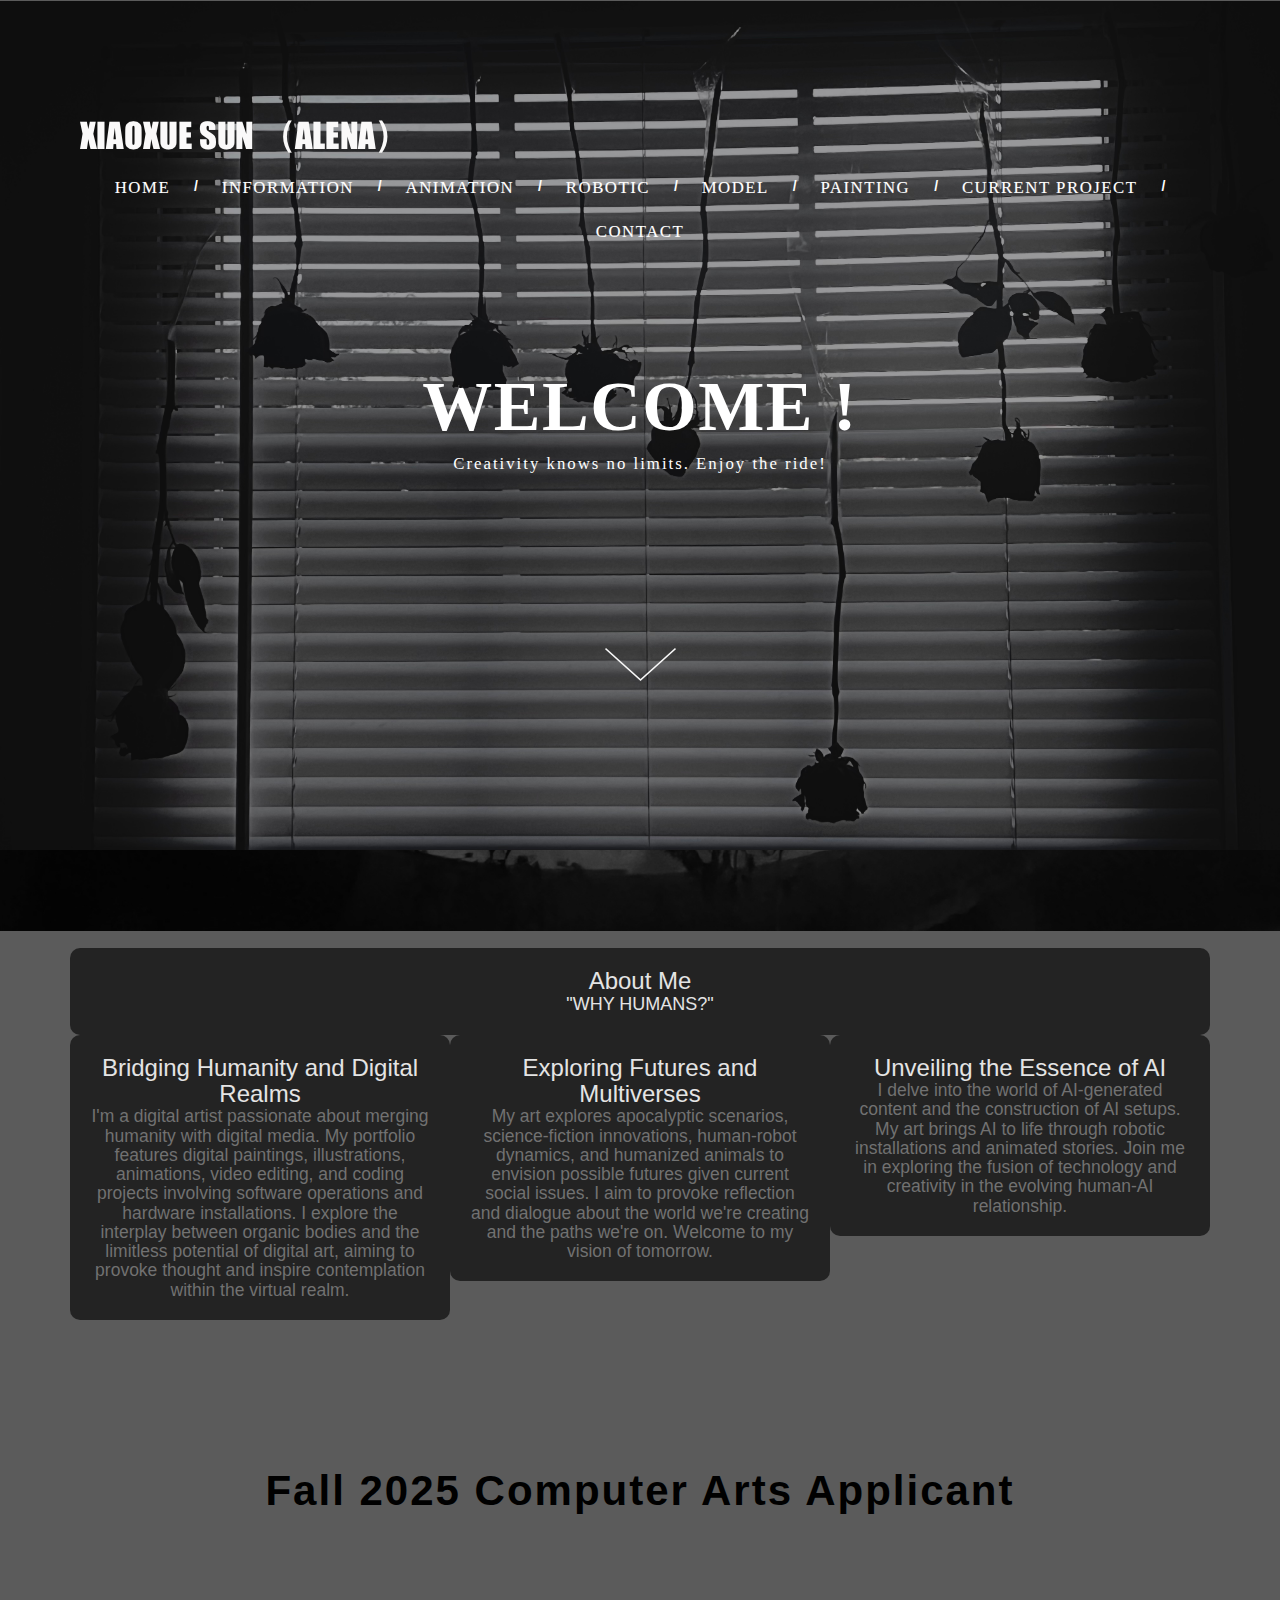
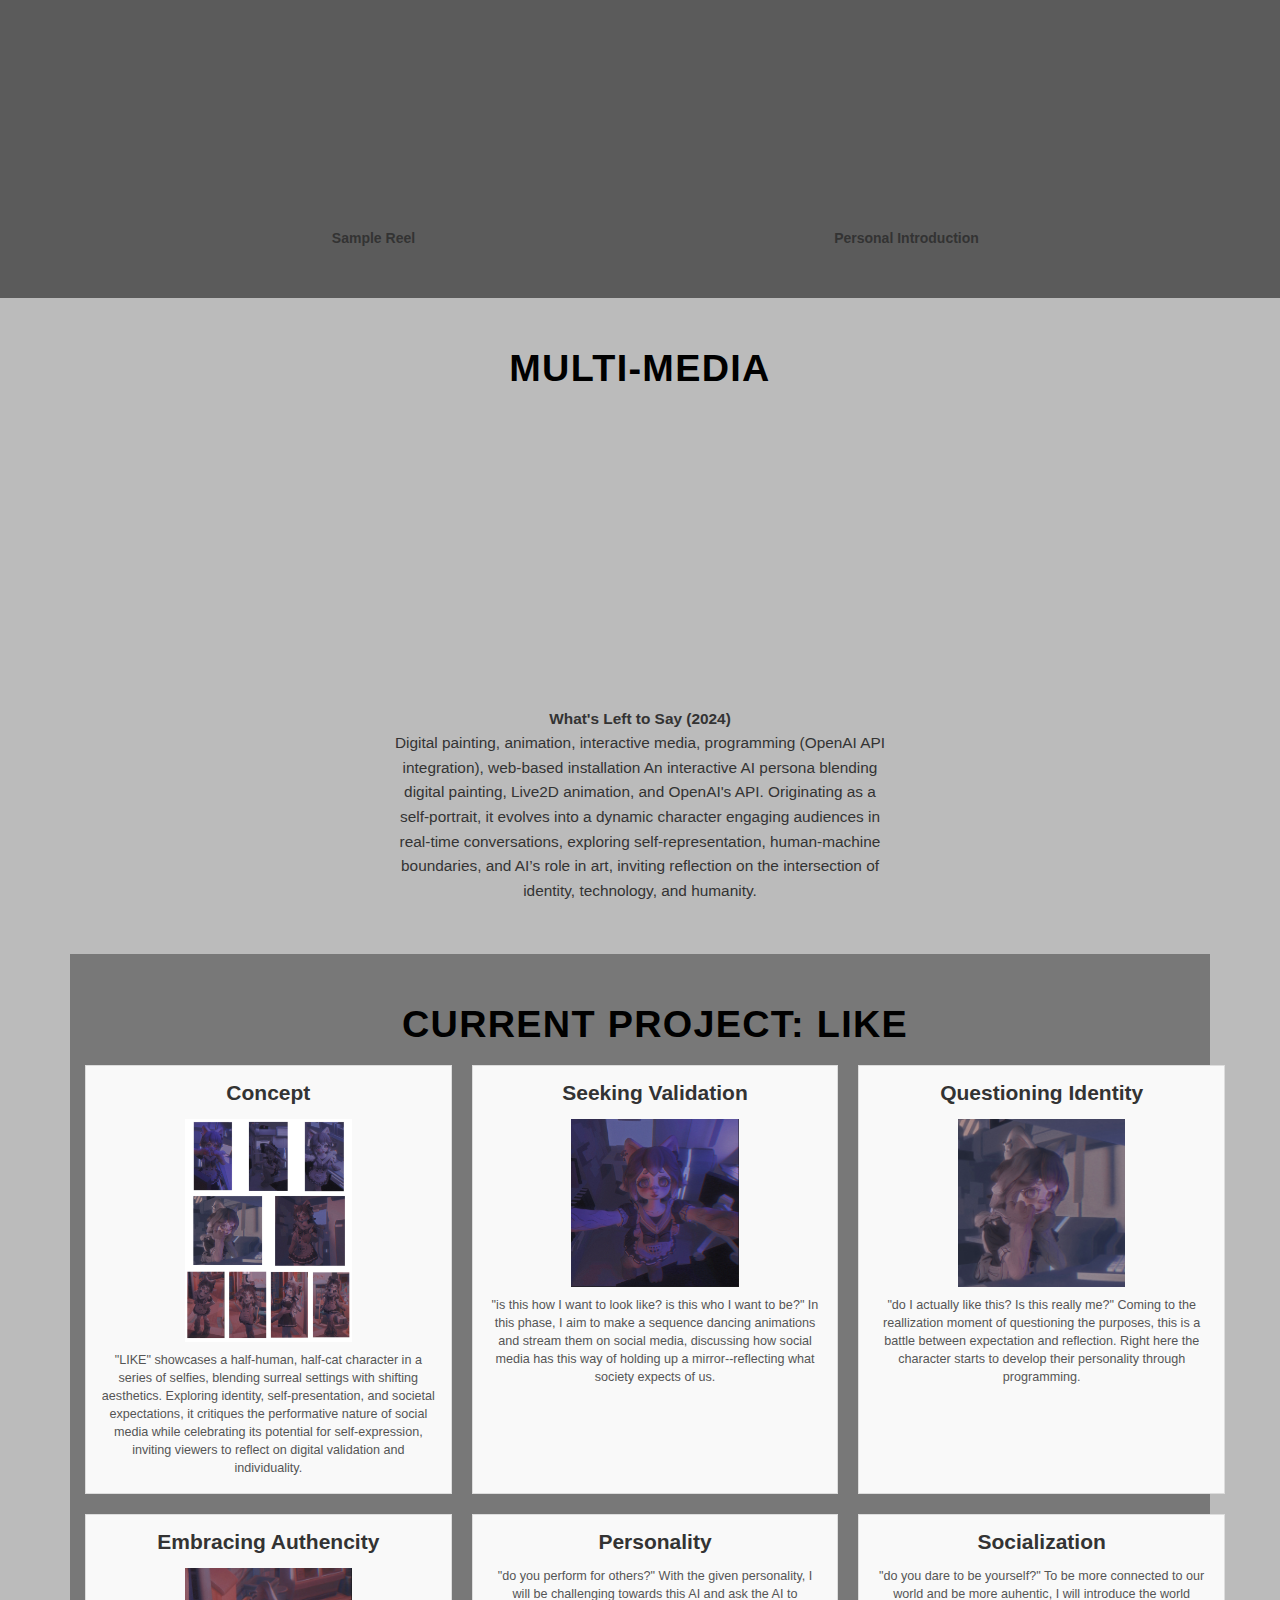
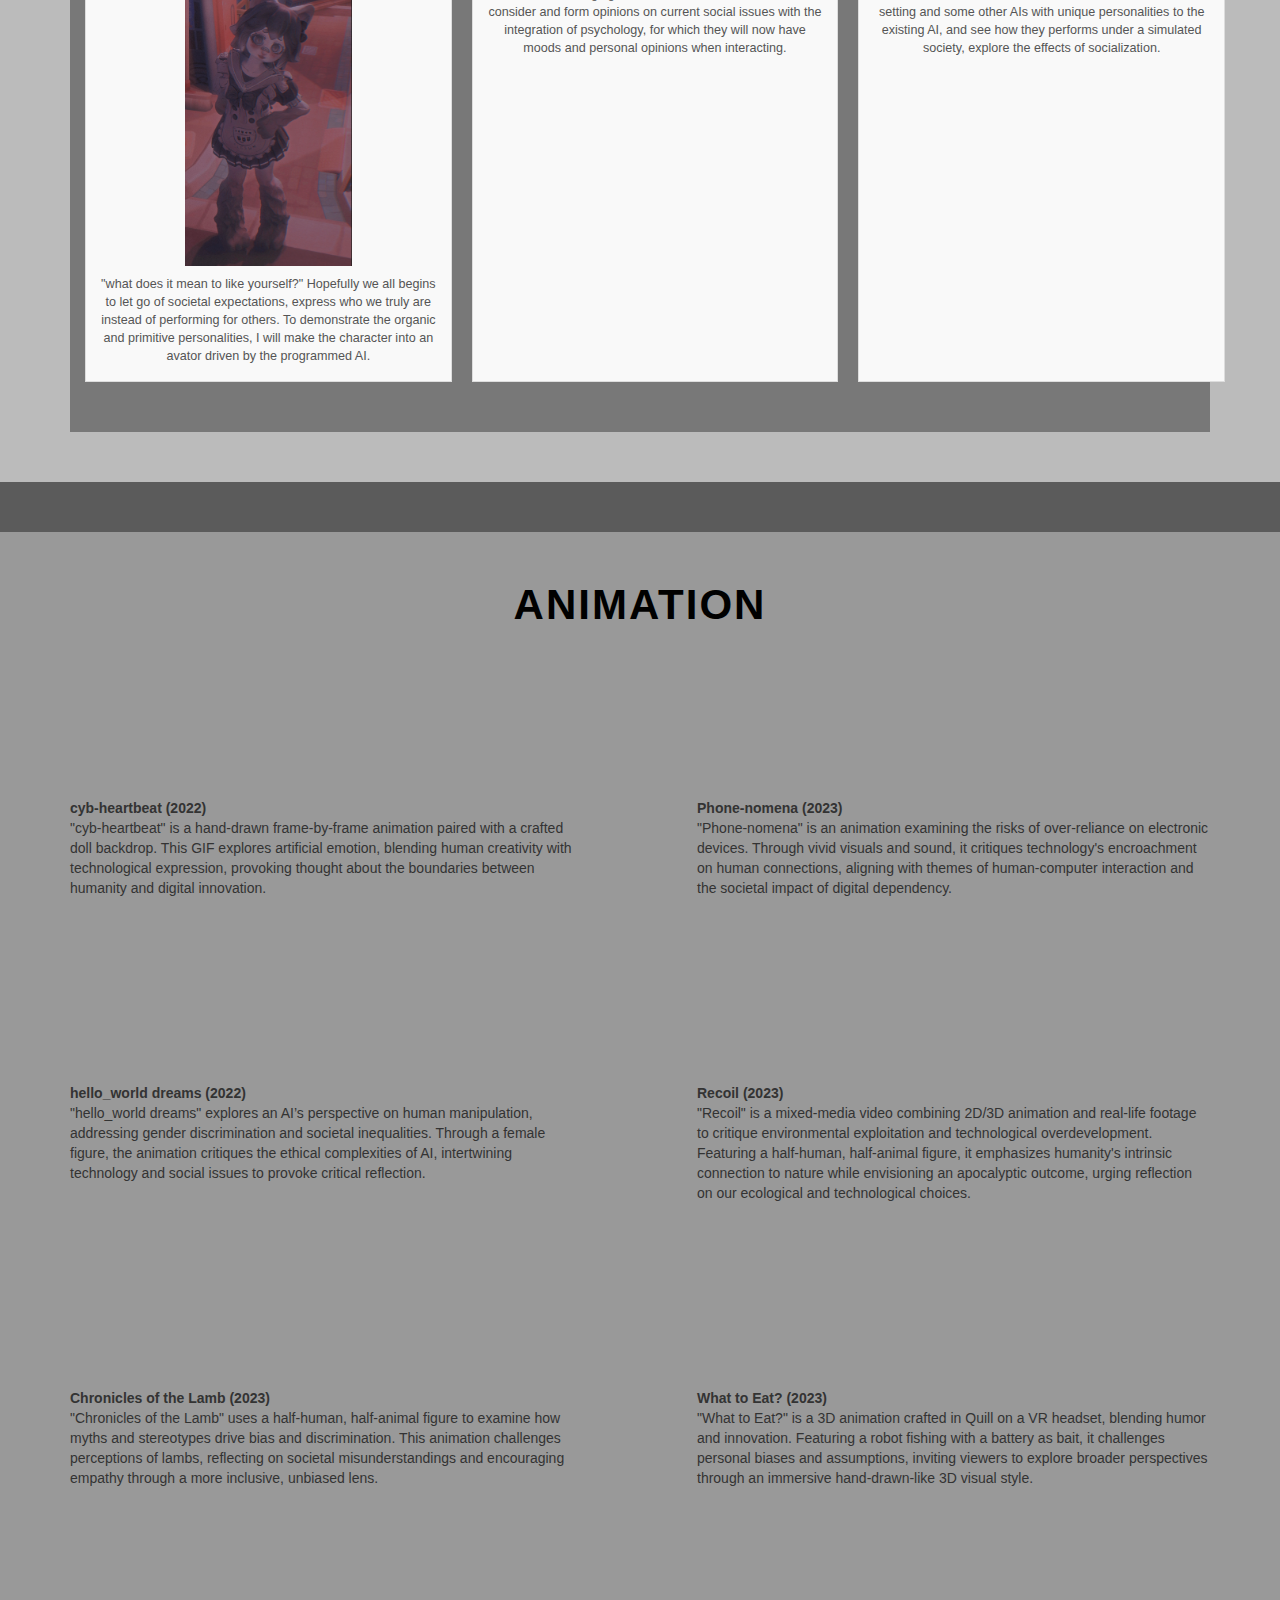
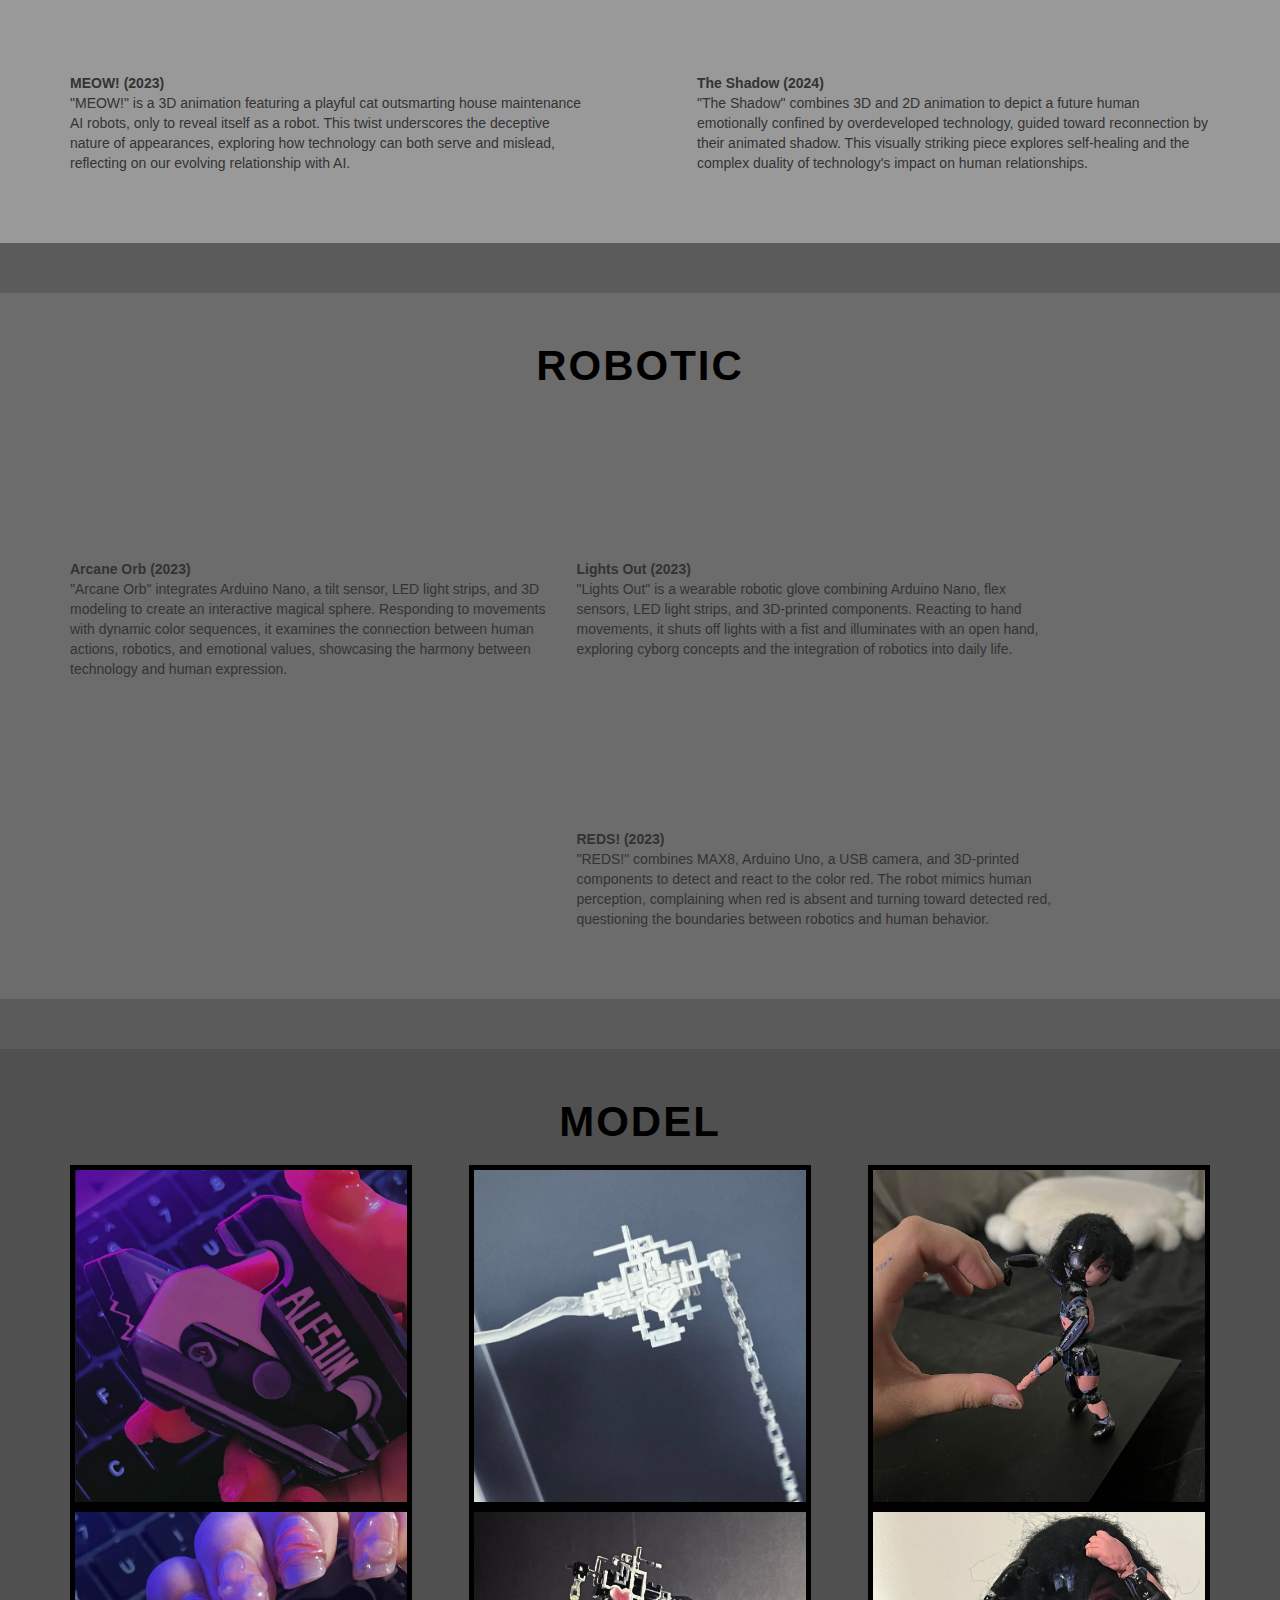
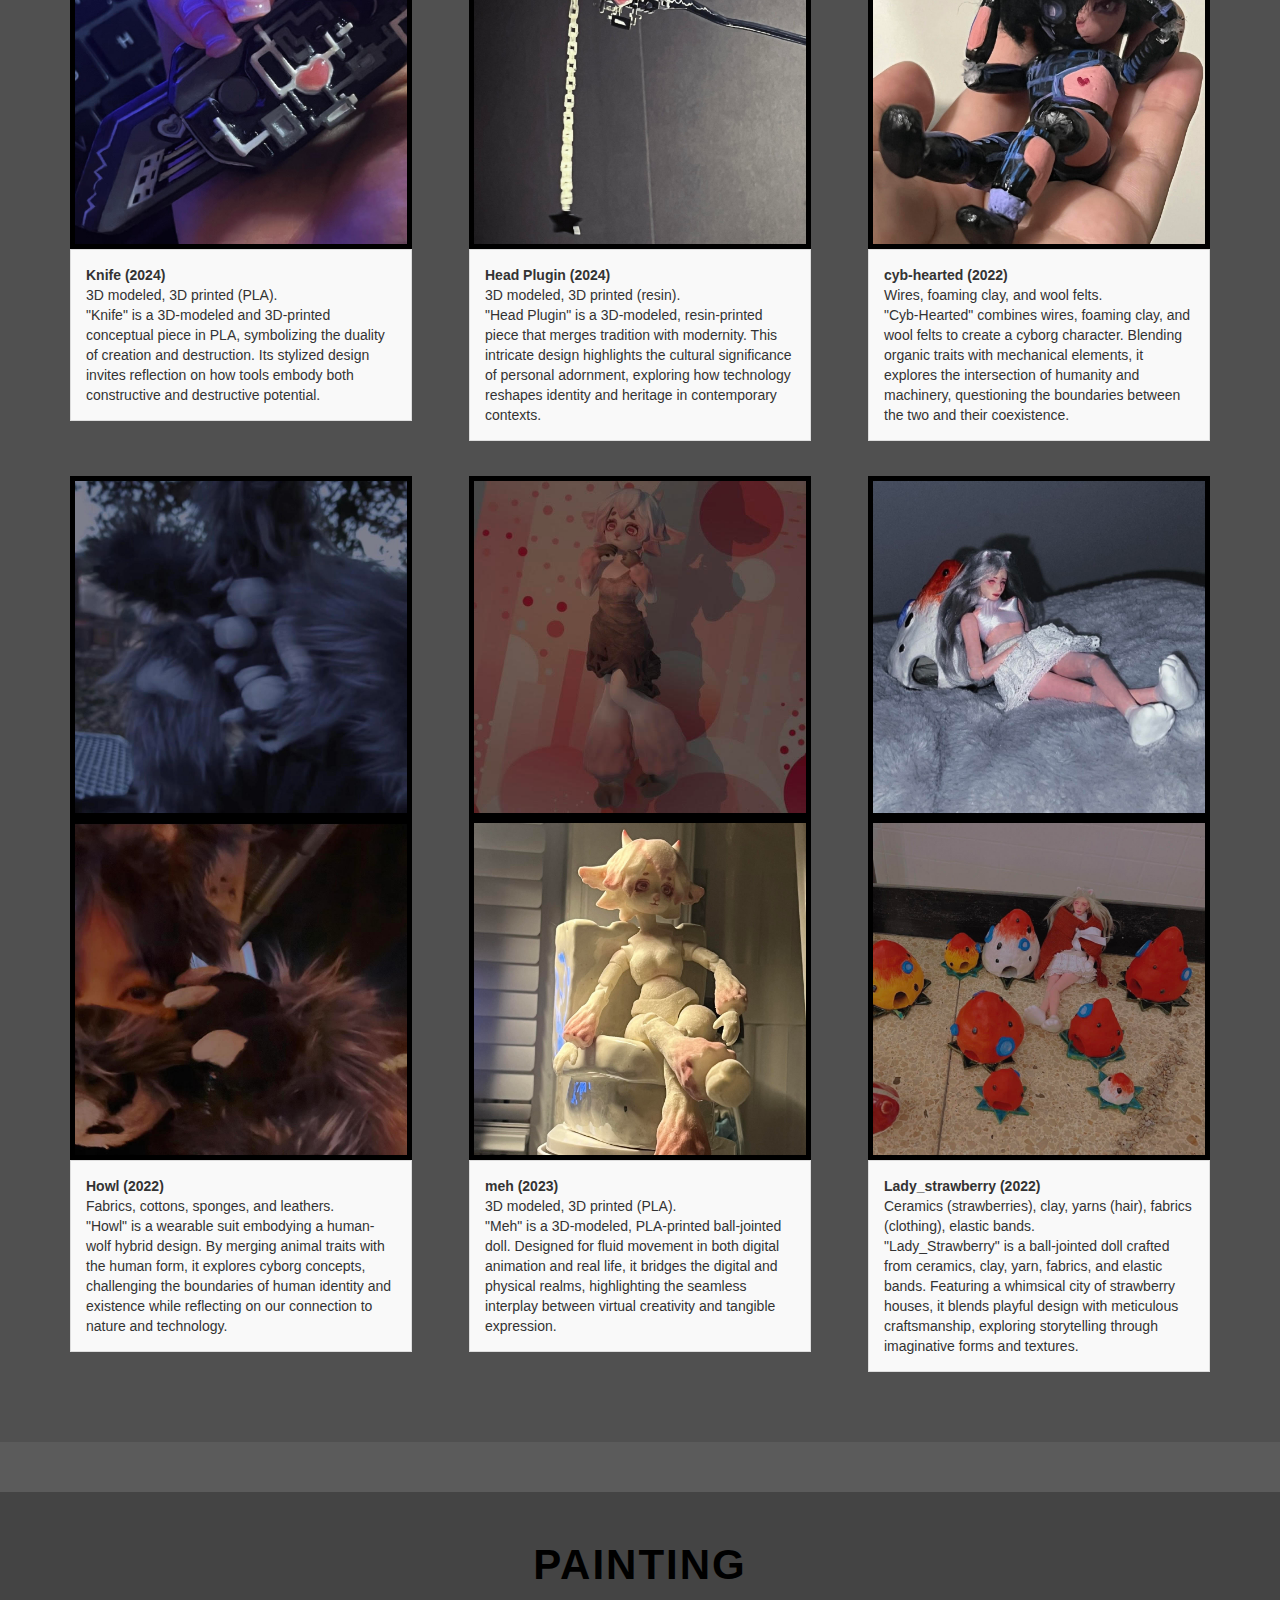
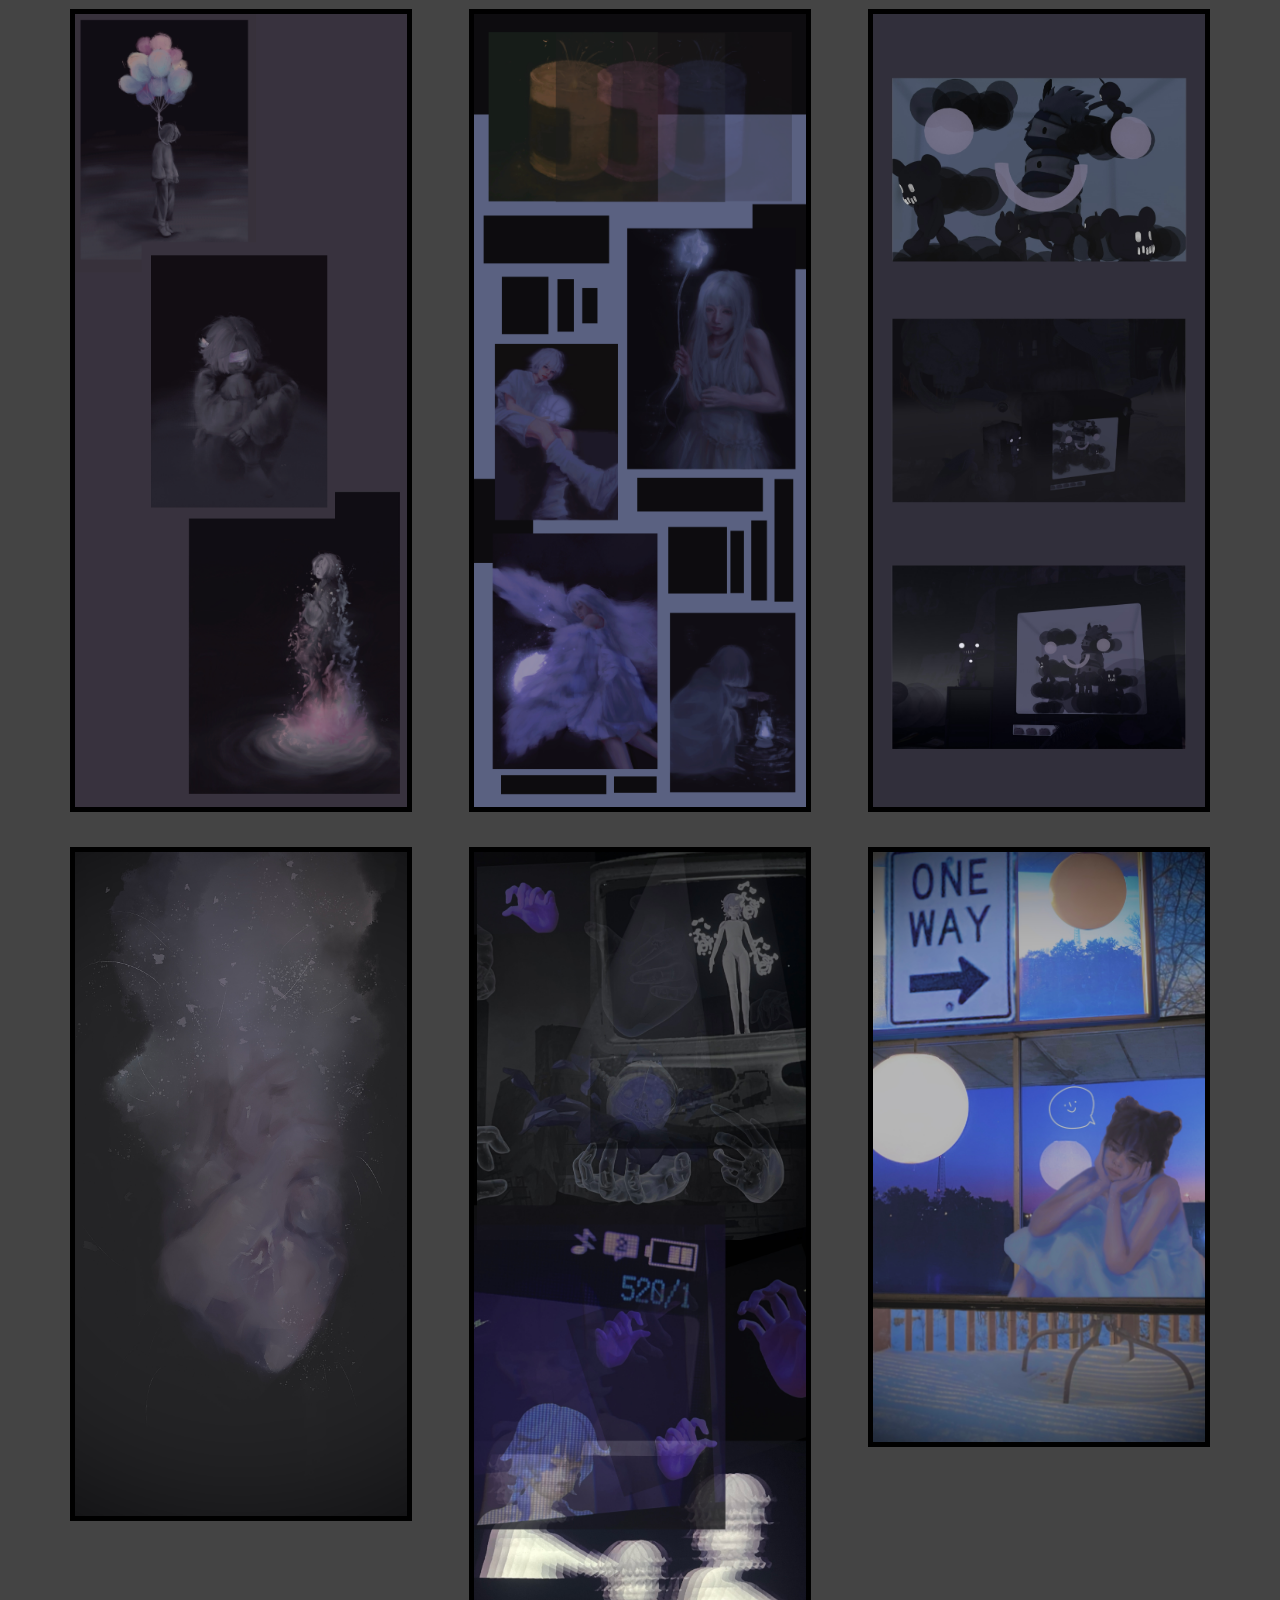
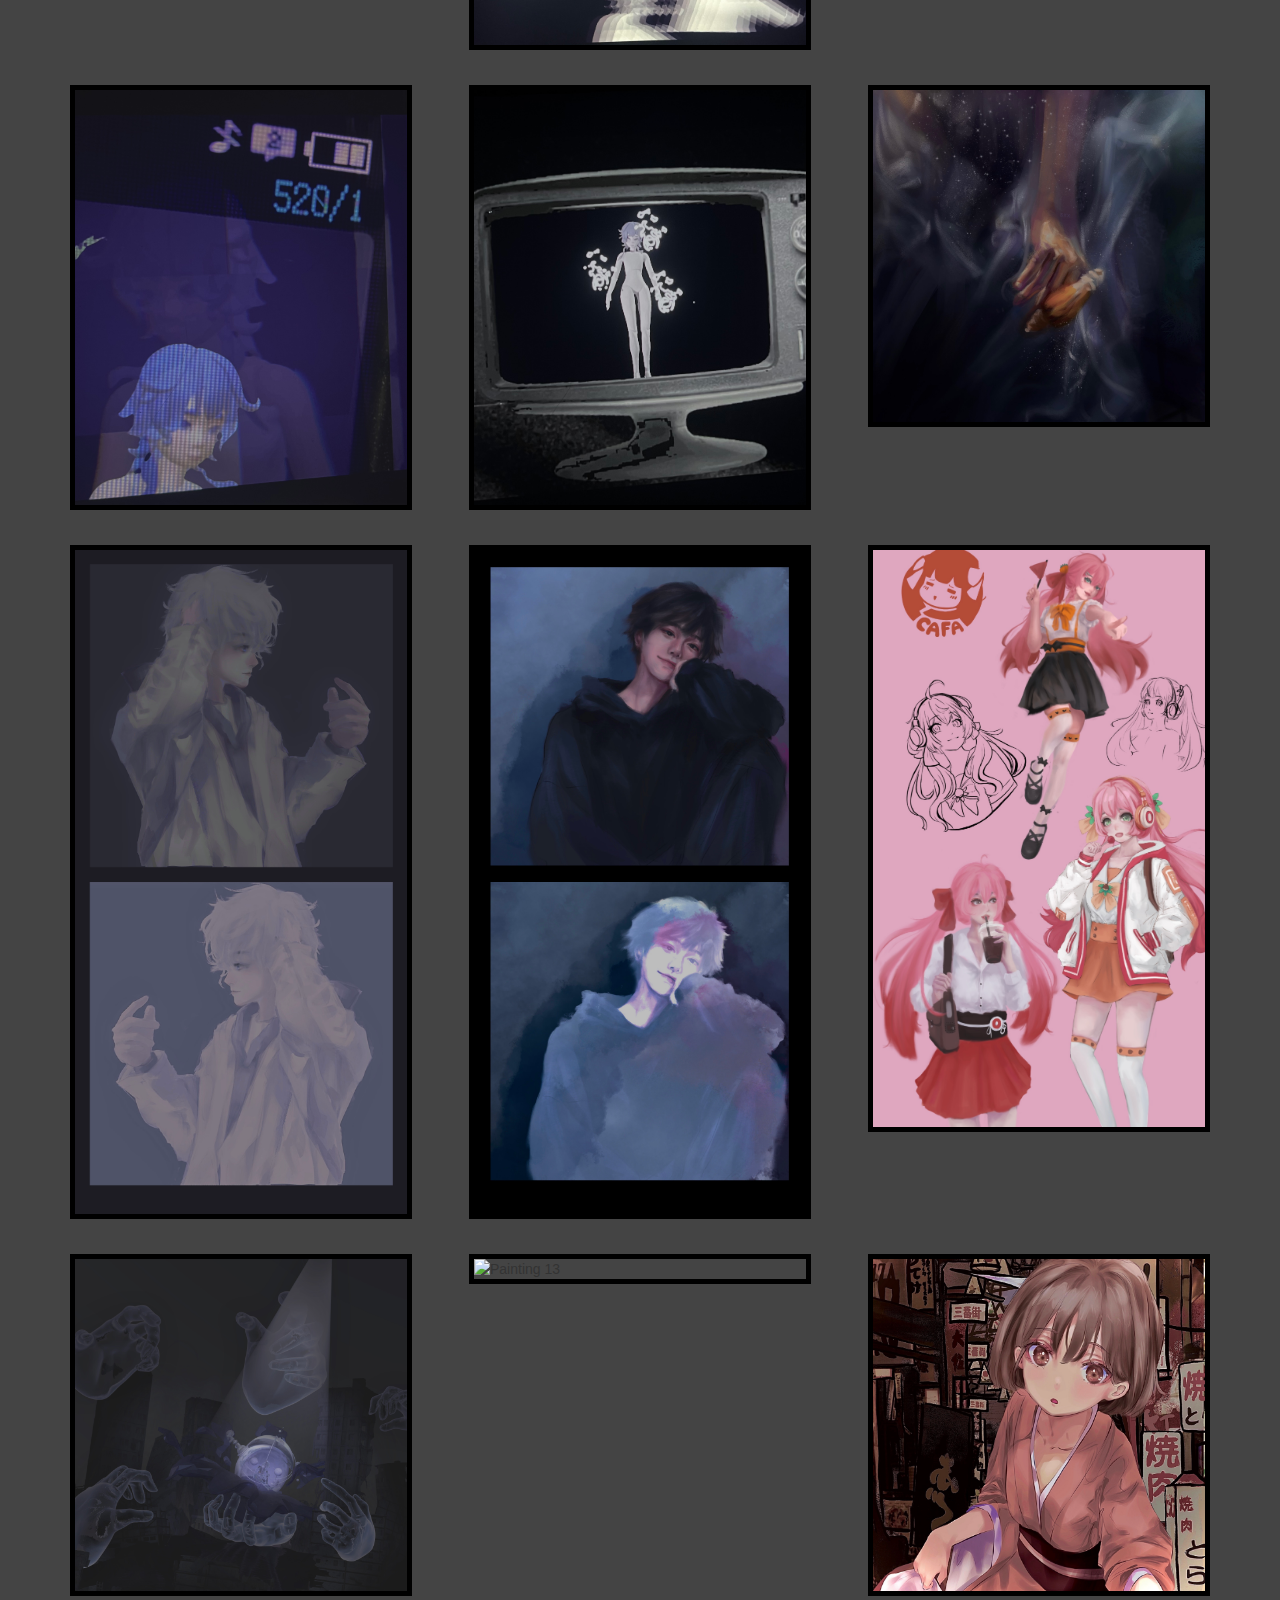
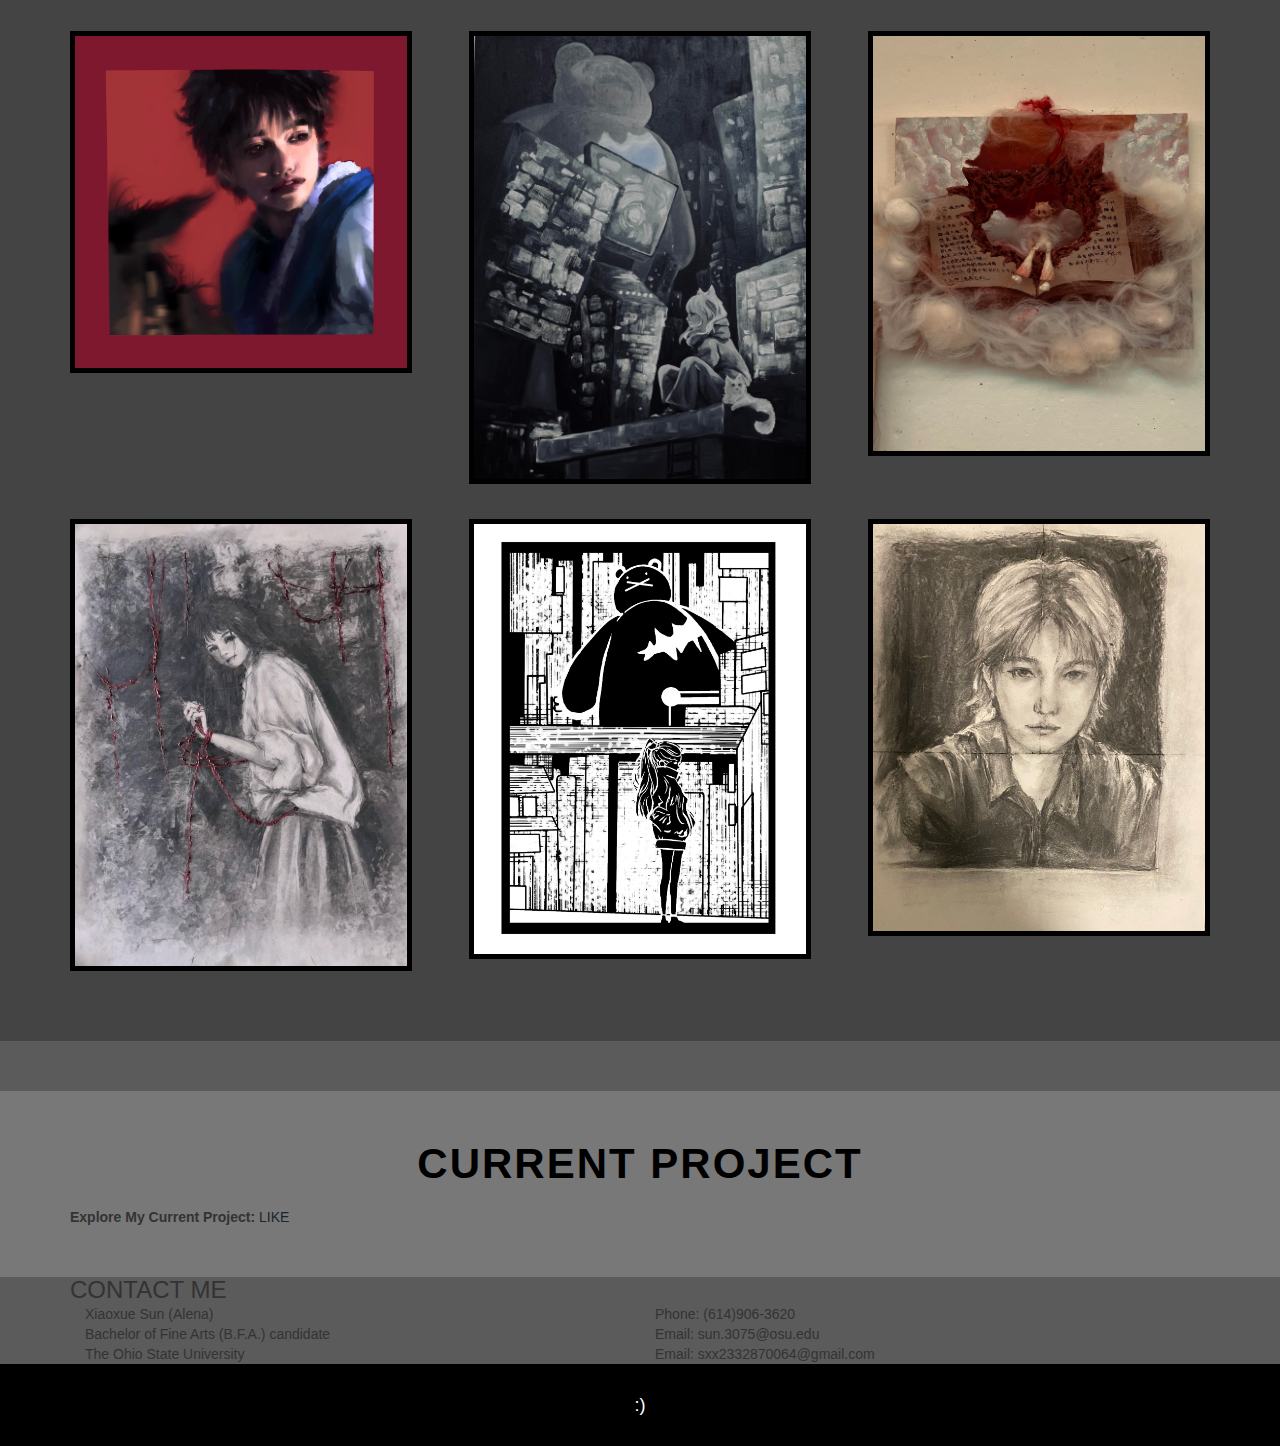
==== index.html @ 52fa7c67 "s" ====
<!DOCTYPE html>
<html>
<head>
<title>Home</title>
<link href="css/bootstrap.css" rel='stylesheet' type='text/css'/>
<link href="css/style.css" rel="stylesheet" type="text/css" media="all"/>
<link href='#css?family=Source+Code+Pro:200,300,400,500,600,700,900' rel='stylesheet' type='text/css'>
<meta name="viewport" content="width=device-width, initial-scale=1">
<meta name="keywords" content="Jalil Responsive web template, Bootstrap Web Templates, Flat Web Templates, Andriod Compatible web template, 
Smartphone Compatible web template, free webdesigns for Nokia, Samsung, LG, SonyErricsson, Motorola web design" />
<script type="application/x-javascript"> addEventListener("load", function() { setTimeout(hideURLbar, 0); }, false); function hideURLbar(){ window.scrollTo(0,1); } </script>
<script src="js/jquery.min.js"> </script>
<!---- start-smoth-scrolling---->
<script type="text/javascript" src="js/move-top.js"></script>
<script type="text/javascript" src="js/easing.js"></script>
<script type="text/javascript">
	jQuery(document).ready(function($) {
		$(".scroll").click(function(event){		
			event.preventDefault();
			$('html,body').animate({scrollTop:$(this.hash).offset().top},900);
		});
	});
</script>
<!---- start-smoth-scrolling---->

</head>
<body>
<!--body-->
<div id="home" class="banner">
	 <div class="container">
		 <div class="top-header">		  
				<div class="logo">
					<a href="index.html"><img src="images/logo.png" alt="" /></a>
				</div>
			  <div class="top-menu">
					<span class="menu"> </span>
				  <ul>
				      <nav class="cl-effect-5">
							<li><a class="active scroll"  href="#home"><span data-hover="HOME">HOME</span></a></li> 
							<li>/</li>
							<li><a class="scroll" href="#information"><span data-hover="INFORMATION">INFORMATION</span></a></li>
							<li>/</li>
							<li><a class="scroll" href="#animation"><span data-hover="ANIMATION">ANIMATION</span></a></li>
							<li>/</li>
							<li><a class="scroll" href="#robotic"><span data-hover="ROBOTIC">ROBOTIC</span></a></li> 
							<li>/</li>
							<li><a class="scroll" href="#model"><span data-hover="MODEL">MODEL</span></a></li> 
							<li>/</li>
							<li><a class="scroll" href="#painting"><span data-hover="PAINTING">PAINTING</span></a></li>
							<li>/</li>
							<li><a class="scroll" href="#current-project"><span data-hover="CURRENT PROJECT">CURRENT PROJECT</span></a></li>
							<li>/</li>
							<li><a class="scroll" href="#contact"><span data-hover="CONTACT">CONTACT</span></a></li>
					 </nav>
				  </ul>			 	 
			  </div>	
				<!-- script-for-menu -->
			 <script>
				$("span.menu").click(function(){
					$(".top-menu ul").slideToggle("slow" , function(){
					});
				});
			 </script>
			 <!-- script-for-menu -->
			 <div class="clearfix"></div>			
		 </div>	 
		 <div class="banner-info">	
			<h1>WELCOME !</h1>
			<h3>Creativity knows no limits. Enjoy the ride!</h3>
			<a class="downarrow scroll" href="#information"><span> </span></a>
		 </div>
	 </div>
</div>
<!---->
<div id="information" class="service">
	 <div class="container">
		 <div class="service-head">
		 <h3>About Me</h3>
		 <h4>"WHY HUMANS?"</h4>
		 </div>
		 <div class="service-grids">
			 <div class="col-md-4 service-grid">
				 <h3>Bridging Humanity and Digital Realms</h3>
				 <h4 style="font-size: 1.25em; color: rgb(113, 113, 113);">
					I'm a digital artist passionate about merging humanity with digital media. 
					My portfolio features digital paintings, illustrations, animations, video editing, 
					and coding projects involving software operations and hardware installations. 
					I explore the interplay between organic bodies and the limitless 
					potential of digital art, aiming to provoke thought and inspire contemplation within 
					the virtual realm.</h4>
			 </div>
			 <div class="col-md-4 service-grid">
				 <h3>Exploring Futures and Multiverses</h3>
				 <h4 style="font-size: 1.25em; color: rgb(113, 113, 113);">
					My art explores apocalyptic scenarios, science-fiction innovations, 
					human-robot dynamics, and humanized animals to envision possible 
					futures given current social issues. I aim to provoke reflection 
					and dialogue about the world we're creating and the paths we're on. 
					Welcome to my vision of tomorrow.
				</h4>
			 </div>
			 <div class="col-md-4 service-grid">
				 <h3>Unveiling the Essence of AI</h3>
				 <h4 style="font-size: 1.25em; color: rgb(113, 113, 113);">I delve into the world of AI-generated content and the construction 
					of AI setups. My art brings AI to life through robotic installations 
					and animated stories. Join me in exploring the fusion of technology 
					and creativity in the evolving human-AI relationship.
				</h4>
			 </div>
			 <div class="clearfix"></div>
		 </div>		 
	 </div>
</div>
<!---->


<!-- FALL 2025 Computer Arts Applicant Section -->
<div id="fall-2025" class="portfolio-section">
    <div class="container">
        <h3 style="text-align: center;">Fall 2025 Computer Arts Applicant</h3>
        <div style="display: flex; justify-content: center; flex-wrap: wrap; gap: 20px;">
            <div style="flex: 1 1 45%; max-width: 45%; text-align: center;">
                <iframe src="https://www.youtube.com/embed/8AF_HURjhOA?si=UyzNrnbXJcWDZVNY" frameborder="0" allowfullscreen style="width: 100%; aspect-ratio: 16 / 9;"></iframe>
                <p><strong>Sample Reel</strong><br></p>
            </div>
            <div style="flex: 1 1 45%; max-width: 45%; text-align: center;">
                <iframe src="https://www.youtube.com/embed/nfIlJDDZZzo?si=B18cA89JloPikx40" frameborder="0" allowfullscreen style="width: 100%; aspect-ratio: 16 / 9;"></iframe>
                <p><strong>Personal Introduction</strong></p>
            </div>
        </div>
    </div>
</div>



<!-- MULTI-MEDIA Section -->
<div id="multi-media" class="portfolio-section">
    <div class="container">
        <h3>MULTI-MEDIA</h3>
        <div class="video-container" style="text-align: center;">
            <div style="display: inline-block; position: relative; width: 85%; max-width: 900px; padding-bottom: 56.25%; height: 0; margin: 0 auto;">
                <iframe src="https://www.youtube.com/embed/Nm8cDeh4xm8?si=PinndMUTdKuvbhCW" 
                        frameborder="0" allowfullscreen 
                        style="position: absolute; top: 0; left: 0; width: 100%; height: 100%;"></iframe>
            </div>
            <p style="text-align: center; margin-top: 20px;">
                <strong>What's Left to Say (2024) </strong><br>
				Digital painting, animation, interactive media, programming (OpenAI API integration), web-based installation
				An interactive AI persona blending digital painting, Live2D animation, and OpenAI's API. Originating as a self-portrait, it evolves into a dynamic character engaging audiences in real-time conversations, exploring self-representation, human-machine boundaries, and AI’s role in art, inviting reflection on the intersection of identity, technology, and humanity.
			</p>
        </div>

		<!-- Add current project content here -->
        <div id="current-project" class="portfolio-section">
            <div class="container">
                <h3>CURRENT PROJECT: LIKE</h3>
                <!-- Grid Layout for the Current Project Details -->
                <div class="project-grid">
                    <!-- Grid 1: Proposal -->
                    <div class="grid-item">
                        <h4>Concept</h4>
                        <img src="images/p52.jpg" class="img-fluid" alt="Proposal Image 1">
                        <p>
                            "LIKE" showcases a half-human, half-cat character in a series of selfies, blending surreal settings with shifting aesthetics. Exploring identity, self-presentation, and societal expectations, it critiques the performative nature of social media while celebrating its potential for self-expression, inviting viewers to reflect on digital validation and individuality.
                        </p>
                    </div>

                    <!-- Grid 2: stream -->
                    <div class="grid-item">
                        <h4>Seeking Validation</h4>
                        <img src="images/p53.jpg" class="img-fluid" alt="Proposal Image 1">
                        <p>
                            "is this how I want to look like? is this who I want to be?"
                            In this phase, I aim to make a sequence dancing animations and stream them on social media, discussing how social media has this way of holding up a mirror--reflecting what society expects of us.
                        </p>
                    </div>

                    <!-- Grid 3: AI -->
                    <div class="grid-item">
                        <h4>Questioning Identity</h4>
                        <img src="images/p54.jpg" class="img-fluid" alt="Proposal Image 1">
                        <p>
                            "do I actually like this? Is this really me?"
                            Coming to the reallization moment of questioning the purposes, this is a battle between expectation and reflection. Right here the character starts to develop their personality through programming.
                        </p>
                    </div>

                    <!-- Grid 4: digital persona  -->
                    <div class="grid-item">
                        <h4>Embracing Authencity</h4>
                        <img src="images/p55.jpg" class="img-fluid" alt="Physical Installation Image">
                        <p>
                            "what does it mean to like yourself?"
                            Hopefully we all begins to let go of societal expectations, express who we truly are instead of performing for others. To demonstrate the organic and primitive personalities, I will make the character into an avator driven by the programmed AI.
                        </p>
                    </div>

                    <!-- Grid 5: mimicking human -->
                    <div class="grid-item">
                        <h4>Personality</h4>

                        <p>
                            "do you perform for others?"
                            With the given personality, I will be challenging towards this AI and ask the AI to consider and form opinions on current social issues with the integration of psychology, for which they will now have moods and personal opinions when interacting.
                        </p>
                    </div>

                    <!-- Grid 6: Final Product -->
                    <div class="grid-item">
                        <h4>Socialization</h4>
                        <p>
                            "do you dare to be yourself?"
                            To be more connected to our world and be more auhentic, I will introduce the world setting and some other AIs with unique personalities to the existing AI, and see how they performs under a simulated society, explore the effects of socialization.
                        </p>
                    </div>
                </div>
            </div>
        </div>

		
    </div>
</div>



<!-- ANIMATION Section -->
<div id="animation" class="portfolio-section">
	<div class="container">
		<h3>ANIMATION</h3>
		<div class="image-grid">
		
			<div class="video-container">
				<iframe src="https://www.youtube.com/embed/FI2RWJxogHo?si=hWFmh_XztT2Dbcpi" frameborder="0" allowfullscreen></iframe>
				<p><strong>cyb-heartbeat (2022)</strong><br>
					"cyb-heartbeat" is a hand-drawn frame-by-frame animation paired with a crafted doll backdrop. This GIF explores artificial emotion, blending human creativity with technological expression, provoking thought about the boundaries between humanity and digital innovation.
					<p>
			</div>
			
			<div class="video-container">
				<iframe src="https://www.youtube.com/embed/5wHmyZ4VkGs?si=ZevLGjM2fdyHiyPP" frameborder="0" allowfullscreen></iframe>
				<p><strong>Phone-nomena (2023)</strong><br>
					"Phone-nomena" is an animation examining the risks of over-reliance on electronic devices. Through vivid visuals and sound, it critiques technology's encroachment on human connections, aligning with themes of human-computer interaction and the societal impact of digital dependency.					
				</p>	
			</div>
			<div class="video-container">
				<iframe src="https://www.youtube.com/embed/Et4la4XOkUc?si=5wkJgXT3IhoQ0BCA" frameborder="0" allowfullscreen></iframe>
				<p><strong>hello_world dreams (2022)</strong><br>
					"hello_world dreams" explores an AI’s perspective on human manipulation, addressing gender discrimination and societal inequalities. Through a female figure, the animation critiques the ethical complexities of AI, intertwining technology and social issues to provoke critical reflection.					
				</p>		
			</div>
			<div class="video-container">
				<iframe src="https://www.youtube.com/embed/pyt_Oe3n_Ss?si=pvtWfoDomR8OD2BC" frameborder="0" allowfullscreen></iframe>
				<p><strong>Recoil (2023)</strong><br>
					"Recoil" is a mixed-media video combining 2D/3D animation and real-life footage to critique environmental exploitation and technological overdevelopment. Featuring a half-human, half-animal figure, it emphasizes humanity's intrinsic connection to nature while envisioning an apocalyptic outcome, urging reflection on our ecological and technological choices.					
				</p>
			</div>
			<!-- Add three more videos in the same format -->
			<div class="video-container">
				<iframe src="https://www.youtube.com/embed/b3XodjvTQtM?si=8VsnmAbvc1eTvEHB" frameborder="0" allowfullscreen></iframe>
				<p><strong>Chronicles of the Lamb (2023)</strong><br>
					"Chronicles of the Lamb" uses a half-human, half-animal figure to examine how myths and stereotypes drive bias and discrimination. This animation challenges perceptions of lambs, reflecting on societal misunderstandings and encouraging empathy through a more inclusive, unbiased lens.
				</p>
			</div>

			<div class="video-container">
				<iframe src="https://www.youtube.com/embed/K05RtyNjlgk?si=dLEsUA178MTugA6O" frameborder="0" allowfullscreen></iframe>
				<p><strong>What to Eat? (2023)</strong><br>
					"What to Eat?" is a 3D animation crafted in Quill on a VR headset, blending humor and innovation. Featuring a robot fishing with a battery as bait, it challenges personal biases and assumptions, inviting viewers to explore broader perspectives through an immersive hand-drawn-like 3D visual style.
				</p>
					
			</div>

			<div class="video-container">
				<iframe src="https://www.youtube.com/embed/b1lOek1i1CM?si=k6QQ1fAwmjrMzHl5" frameborder="0" allowfullscreen></iframe>
				<p><strong>MEOW! (2023)</strong><br>
					"MEOW!" is a 3D animation featuring a playful cat outsmarting house maintenance AI robots, only to reveal itself as a robot. This twist underscores the deceptive nature of appearances, exploring how technology can both serve and mislead, reflecting on our evolving relationship with AI.
				</p>
					
			</div>
			<div class="video-container">
				<iframe src="https://www.youtube.com/embed/xOPPK21wtMQ?si=yLV3XmZlgEzrwZWd" frameborder="0" allowfullscreen></iframe>
				<p><strong>The Shadow (2024)</strong><br>
					"The Shadow" combines 3D and 2D animation to depict a future human emotionally confined by overdeveloped technology, guided toward reconnection by their animated shadow. This visually striking piece explores self-healing and the complex duality of technology's impact on human relationships.
				</p>
					
			</div>
		</div>
	</div>
</div>
<!-- Robotic Section -->
<!-- ROBOTIC Section -->
<div id="robotic" class="portfolio-section">
    <div class="container">
        <h3>ROBOTIC</h3>
        <div class="row">
            <!-- Arcane Orb -->
            <div class="col-md-6 video-container">
                <iframe src="https://www.youtube.com/embed/8jiAknbbnJc" frameborder="0" allowfullscreen></iframe>
                <p><strong>Arcane Orb (2023)</strong><br>
					"Arcane Orb" integrates Arduino Nano, a tilt sensor, LED light strips, and 3D modeling to create an interactive magical sphere. Responding to movements with dynamic color sequences, it examines the connection between human actions, robotics, and emotional values, showcasing the harmony between technology and human expression.
				</p>
            </div>

			<!-- Lights out -->
            <div class="col-md-6 video-container">
                <iframe src="https://youtube.com/embed/p_8blEI6wak?si=UfkhWvMuC-xXhxGT" frameborder="0" allowfullscreen></iframe>
                <p><strong>Lights Out (2023)</strong><br>
					"Lights Out" is a wearable robotic glove combining Arduino Nano, flex sensors, LED light strips, and 3D-printed components. Reacting to hand movements, it shuts off lights with a fist and illuminates with an open hand, exploring cyborg concepts and the integration of robotics into daily life.
				</p>
            </div>
            
            <!-- REDS! -->
            <div class="col-md-6 video-container">
                <iframe src="https://youtube.com/embed/SIrllFcZNAQ?si=VOjp7rOdH7061M50" frameborder="0" allowfullscreen></iframe>
				<p><strong>REDS! (2023)</strong><br>
					"REDS!" combines MAX8, Arduino Uno, a USB camera, and 3D-printed components to detect and react to the color red. The robot mimics human perception, complaining when red is absent and turning toward detected red, questioning the boundaries between robotics and human behavior.
				</p>
					
            </div>
        </div>
    </div>
</div>




<!-- MODEL Section -->
<!-- MODEL Section -->
<div id="model" class="portfolio-section">
    <div class="container">
        <h3>MODEL</h3>
        <div class="image-grid">
			<!-- Knife -->
            <div class="gallery-box">
                <img src="images/p41.jpg" class="img-fluid" alt="Knife1">
                <img src="images/p42.jpg" class="img-fluid" alt="Knife2">
				<p class="model-description">
					<strong>Knife (2024)</strong><br>
					3D modeled, 3D printed (PLA).<br>
					"Knife" is a 3D-modeled and 3D-printed conceptual piece in PLA, symbolizing the duality of creation and destruction. Its stylized design invites reflection on how tools embody both constructive and destructive potential.
				</p>
					
								</div>

            
            <!-- Head Plugin -->
            <div class="gallery-box">
                <img src="images/p37.jpg" class="img-fluid" alt="Hairpin1">
                <img src="images/p39.jpg" class="img-fluid" alt="Hairpin3">
				<p class="model-description">
					<strong>Head Plugin (2024)</strong><br>
					3D modeled, 3D printed (resin).<br>
					"Head Plugin" is a 3D-modeled, resin-printed piece that merges tradition with modernity. This intricate design highlights the cultural significance of personal adornment, exploring how technology reshapes identity and heritage in contemporary contexts.
				</p>
								</div>


			<!-- cyb-hearted -->
            <div class="gallery-box">
                <img src="images/p43.jpg" class="img-fluid" alt="cyb-hearted1">
				<img src="images/p44.jpg" class="img-fluid" alt="cyb-hearted2">
				<p class="model-description">
					<strong>cyb-hearted (2022)</strong><br>
					Wires, foaming clay, and wool felts.<br>
					"Cyb-Hearted" combines wires, foaming clay, and wool felts to create a cyborg character. Blending organic traits with mechanical elements, it explores the intersection of humanity and machinery, questioning the boundaries between the two and their coexistence.
				</p>
			</div>

			<!-- howl -->
            <div class="gallery-box">
                <img src="images/p48.jpg" class="img-fluid" alt="howl1">
				<img src="images/p49.jpg" class="img-fluid" alt="howl2">
				<p class="model-description">
					<strong>Howl (2022)</strong><br>
					Fabrics, cottons, sponges, and leathers.<br> 
					"Howl" is a wearable suit embodying a human-wolf hybrid design. By merging animal traits with the human form, it explores cyborg concepts, challenging the boundaries of human identity and existence while reflecting on our connection to nature and technology.
				</p>
			</div>
			
			
            <!-- meh -->
            <div class="gallery-box">
                <img src="images/p33.jpg" class="img-fluid" alt="meh1">
                <img src="images/p35.jpg" class="img-fluid" alt="meh3">
                <p class="model-description">
				<strong>meh (2023)</strong><br>
				3D modeled, 3D printed (PLA).<br>
				"Meh" is a 3D-modeled, PLA-printed ball-jointed doll. Designed for fluid movement in both digital animation and real life, it bridges the digital and physical realms, highlighting the seamless interplay between virtual creativity and tangible expression.
			</p>
            </div>
          


			<!-- Lady_strawberry -->
            <div class="gallery-box">
                <img src="images/p45.jpg" class="img-fluid" alt="Lady_strawberry1">
				<img src="images/p46.jpg" class="img-fluid" alt="Lady_strawberry2">
				<p class="model-description">
					<strong>Lady_strawberry (2022)</strong><br>
					Ceramics (strawberries), clay, yarns (hair), fabrics (clothing), elastic bands.<br>
					"Lady_Strawberry" is a ball-jointed doll crafted from ceramics, clay, yarn, fabrics, and elastic bands. Featuring a whimsical city of strawberry houses, it blends playful design with meticulous craftsmanship, exploring storytelling through imaginative forms and textures.
				</p>
			</div>

            
    

            
        </div>
    </div>
</div>


<!-- PAINTING Section -->
<div id="painting" class="portfolio-section">
	<div class="container">
		<h3>PAINTING</h3>
		<div class="image-grid">
			<!-- Include each painting image -->
			<div class="gallery-box">
				<img src="images/p1.png" class="img-fluid" alt="Painting 1">
			</div>
			<div class="gallery-box">
				<img src="images/p2.png" class="img-fluid" alt="Painting 2">
			</div>
			<div class="gallery-box">
				<img src="images/p3.jpg" class="img-fluid" alt="Painting 3">
			</div>
			
			<div class="gallery-box">
				<img src="images/p10.jpg" class="img-fluid" alt="Painting 10">
			</div>
			<div class="gallery-box">
				<img src="images/p5.jpeg" class="img-fluid" alt="Painting 5">
			</div>
			<div class="gallery-box">
				<img src="images/p9.jpg" class="img-fluid" alt="Painting 9">
			</div>
			<div class="gallery-box">
				<img src="images/p7.jpg" class="img-fluid" alt="Painting 7">
			</div>
			<div class="gallery-box">
				<img src="images/p8.jpg" class="img-fluid" alt="Painting 8">
			</div>
			
			<div class="gallery-box">
				<img src="images/p4.jpeg" class="img-fluid" alt="Painting 4">
			</div>
			
			<div class="gallery-box">
				<img src="images/p12.jpeg" class="img-fluid" alt="Painting 12">
			</div>
			<div class="gallery-box">
				<img src="images/p11.jpeg" class="img-fluid" alt="Painting 11">
			</div>
			<div class="gallery-box">
				<img src="images/p16.jpg" class="img-fluid" alt="Painting 16">
			</div>
			<div class="gallery-box">
				<img src="images/p6.jpg" class="img-fluid" alt="Painting 6">
			</div>
			<div class="gallery-box">
				<img src="images/p13.jpg" class="img-fluid" alt="Painting 13">
			</div>
			<div class="gallery-box">
				<img src="images/p14.jpg" class="img-fluid" alt="Painting 14">
			</div>
			<div class="gallery-box">
				<img src="images/p15.JPG" class="img-fluid" alt="Painting 15">
			</div>
			
			<div class="gallery-box">
				<img src="images/p50.jpg" class="img-fluid" alt="Painting 17">
			</div>
			<div class="gallery-box">
				<img src="images/p51.jpg" class="img-fluid" alt="Painting 17">
			</div>

			<div class="gallery-box">
				<img src="images/p28.jpg" class="img-fluid" alt="Painting 17">
			</div>

			<div class="gallery-box">
				<img src="images/p47.jpg" class="img-fluid" alt="Painting 17">
			</div>

			<div class="gallery-box">
				<img src="images/p29.jpg" class="img-fluid" alt="Painting 18">
			</div>

		</div>
	</div>
</div>




<!-- CURRENT PROJECT Section -->
<div id="current-project" class="portfolio-section">
    <div class="container">
        <h3>CURRENT PROJECT</h3>
        <div class="row">
            <div class="col-md-12">
                <p><strong>Explore My Current Project:</strong> <a href="current-project.html" target="_blank">LIKE</a></p>
            </div>
        </div>
    </div>
</div>




<!---contact-->
<div id="contact" class="contact">
	<div class="container">
		<h3>CONTACT ME</h3>
		<div class="contact-form" style="font-size: 1em;">
			<form>
				<div class="col-md-6 contact-left">
					<p>Xiaoxue Sun (Alena)</p>
					<p>Bachelor of Fine Arts (B.F.A.) candidate</p>
					<p>The Ohio State University</p>
				</div>
				<div class="col-md-6 contact-right">
					<p>Phone: (614)906-3620</p>
					<p>Email: sun.3075@osu.edu</p>
					<p>Email: sxx2332870064@gmail.com</p>
				</div>
				<div class="clearfix"></div>
			</form>
		</div>
	</div>
</div>
<!---footer-->
<div class="footer">
	<p>:)</p>
</div>
<!---->

<a href="#home" id="toTop" class="scroll" style="display: block;"> <span id="toTopHover" style="opacity: 1;"> </span></a>
<script type="text/javascript">
	$(document).ready(function() {
		$().UItoTop({ easingType: 'easeOutQuart' });
	});
</script>
<div style="display:none"><script src='http://v7.cnzz.com/stat.php?id=155540&web_id=155540' language='JavaScript' charset='gb2312'></script></div>
</body>
</html>
---- css/style.css ----
/* Global Styles */
body {
    margin: 0;
    padding: 0;
    background: #5b5b5b;
}

body a {
    transition: 0.5s all;
}

h1, h2, h3, h4, h5, h6, p {
    margin: 0;
}

ul {
    margin: 0;
    padding: 0;
}

/* Header and Menu */
/* Welcome Section - Banner with Background Image */
.banner {
    background: url('../images/p25.jpg') no-repeat center center fixed;
    background-size: cover;
    color: #fff; /* Keep text color white for contrast */
    position: relative;
    text-align: center;
    padding: 50px 0;
}

/* Adjust text within the banner */
.banner-info {
    text-align: center;
    margin: 10% 0;
    color: #8c8c8c; /* Ensure text is visible over the background image */
}

/* Other existing styles... */

.logo {
    float: left;
}

.top-menu {
    float: right;
}

.top-header {
    margin-top: 4em;
}

.top-menu ul li {
    display: inline-block;
    padding: 10px;
    color: #fff;
    font-weight: 900;
    vertical-align: top;
}

.top-menu ul li a {
    text-decoration: none;
    color: #fff;
    font-weight: 400;
    text-transform: uppercase;
    font-family: 'Source Code Pro';
    letter-spacing: 1.5px;
    font-size: 1.2em;
}

nav a {
    position: relative;
    display: inline-block;
    outline: none;
    color: #fff;
    text-decoration: none;
    text-transform: uppercase;
    text-shadow: 0 0 1px rgba(255, 255, 255, 0.3);
    font-size: 1.35em;
}

nav a:hover,
nav a:focus {
    outline: none;
}

/* Banner Info */
.banner-info {
    text-align: center;
    margin: 10% 0;
}

.banner-info h1 {
    color: #fff;
    font-size: 5em;
    font-family: Century Gothic;
    font-weight: 600;
    letter-spacing: 1.5px;
    margin-bottom: 10px;
}

.banner-info h3 {
    color: #fff;
    font-size: 1.2em;
    letter-spacing: 2px;
    font-weight: 400;
    font-family: 'Source Code Pro';
}

a.downarrow {
    margin-top: 12.5em;
    display: inline-block;
}

a.downarrow span {
    height: 33px;
    width: 71px;
    background: url(../images/dwn.png);
    display: inline-block;
}

/* Service Section */
/* About Me Section - Service with Background Image */
.service {
    background: url('../images/p19.jpg') no-repeat center center fixed;
    background-size: cover;
    color: #e3e3e3; /* Light gray text color */
    padding: 7em 0;
    text-align: center; /* Center the text for better readability */
}

/* Update service text styles */
.service-head h3, .service-head h4, .service-grid h3, .service-grid h4 {
    color: #e4e4e4; /* Light gray color for all headings and paragraphs */
}

/* Add a semi-transparent background for better text readability */
.service-head, .service-grid {
    background-color: rgba(0, 0, 0, 0.617); /* Black background with 50% transparency */
    padding: 20px;
    border-radius: 10px; /* Optional: rounded corners */
}

/* Other existing styles... */

/* Author Section */
.author {
    text-align: center;
    background: #000;
    padding: 7em 0;
}

.author h3 {
    color: #fff;
    font-size: 2em;
    letter-spacing: 1px;
    font-weight: 400;
    font-family: 'Source Code Pro';
    text-transform: uppercase;
}

.author h3 span {
    display: block;
    margin-top: 15px;
}

.author h4 {
    color: #fff;
    font-weight: 600;
    font-size: 2.1em;
    margin-top: 2em;
    font-family: Century Gothic;
}



/* Portfolio Images */
.portfolio {
    padding: 6% 0;
}

.portfolio h3 {
    color: #000;
    font-size: 2.7em;
    font-family: Century Gothic;
    letter-spacing: 1.3px;
    font-weight: 600;
    text-align: center;
}

/* Image Grid Layout */
.image-grid {
    display: flex;
    flex-wrap: wrap;
    gap: 20px;
    justify-content: space-between;
}

.image-grid .gallery-box {
    flex: 0 0 calc(33.333% - 20px);
    box-sizing: border-box;
    margin-bottom: 20px;
}

.image-grid img {
    width: 100%;
    height: auto;
    display: block;
    border: 5px solid #000;
}

/* Video Container and Description */
.video-container-wrapper {
    display: flex;
    flex-wrap: wrap;
    gap: 20px;
    margin-bottom: 20px;
}

.video-container {
    width: calc(45% - 20px);
    position: relative;
    display: flex;
    flex-direction: column;
    align-items: center;
}

.video {
    width: 100%;
    padding-bottom: 56.25%;
    position: relative;
}

.video iframe {
    width: 100%;
    height: 100%;
    position: absolute;
    top: 0;
    left: 0;
}

.video-description {
    width: calc(50% - 20px);
    text-align: left;
    padding-left: 20px;
    color: #fff;
}

/* Footer */
.footer {
    background: #000;
    text-align: center;
    padding: 2em 0;
}

.footer p {
    color: #fff;
    font-size: 1.3em;
}

.footer p a {
    color: #fff;
}

.footer p a:hover {
    text-decoration: underline;
}

#toTop {
    display: none;
    text-decoration: none;
    position: fixed;
    bottom: 14px;
    right: 3%;
    overflow: hidden;
    width: 57px;
    height: 57px;
    border: none;
    text-indent: 100%;
    background: url("../images/to-top1.png") no-repeat 0px 0px;
}

#toTopHover {
    width: 40px;
    height: 40px;
    display: block;
    overflow: hidden;
    float: right;
    opacity: 0;
    -moz-opacity: 0;
    filter: alpha(opacity=0);
}

/* Responsive Styles */
@media(max-width: 1024px) {
    .image-grid .gallery-box {
        flex: 0 0 calc(50% - 20px);
    }

    .video-container,
    .video-description {
        width: 100%;
    }

    .video-description {
        padding-left: 0;
        margin-top: 20px;
    }
}

@media(max-width: 768px) {
    .image-grid .gallery-box {
        flex: 0 0 100%;
    }

    .video-container,
    .video-description {
        width: 100%;
    }

    .video-description {
        padding-left: 0;
        margin-top: 20px;
    }
}

@media(max-width: 480px) {
    .top-menu ul li {
        margin: 2px 0;
    }

    .top-menu ul li a {
        font-size: 1.1em;
    }

    .banner-info h1 {
        font-size: 3em;
        letter-spacing: 1.5px;
    }

    .banner-info h3 {
        font-size: 0.9em;
        letter-spacing: 1.3px;
    }

    .service {
        padding: 2em 0;
    }

    .service-grid {
        width: 100%;
        margin-bottom: 1.5em;
        padding: 0;
    }

    .image-grid .gallery-box {
        flex: 0 0 100%;
        margin-bottom: 20px;
    }

    .video-container,
    .video-description {
        width: 100%;
    }

    .video-description {
        padding-left: 0;
        margin-top: 20px;
    }
}



.portfolio-section {
	margin-top: 50px;
}

.image-grid, .model-images {
	display: flex;
	flex-wrap: wrap;
	gap: 15px; /* Adjust gap between images */
	justify-content: space-between;
}

.gallery-box, .model-item, .video-container {
	flex: 1 1 30%; /* Three items per row */
	max-width: 30%;
	box-sizing: border-box;
	margin-bottom: 20px;
}

.img-fluid {
	width: 100%;
	height: auto;
}

.video-container {
	flex: 1 1 45%;
	max-width: 45%;
	display: flex;
	flex-direction: column;
	margin-bottom: 20px;
}

.video-description {
	flex: 1;
	margin-left: 20px;
}

.model-description, .video-description {
	padding: 15px;
	background-color: #f9f9f9;
	border: 1px solid #ddd;
}

@media screen and (max-width: 768px) {
	.gallery-box, .model-item, .video-container {
		flex: 1 1 45%; /* Two items per row on smaller screens */
		max-width: 45%;
	}
}

@media screen and (max-width: 480px) {
	.gallery-box, .model-item, .video-container {
		flex: 1 1 100%; /* Single item per row on extra small screens */
		max-width: 100%;
	}
}


.image-grid .gallery-box, .model-grid .gallery-box {
    flex: 0 0 calc(33.333% - 20px); /* Adjusts to ensure 3 per row */
    box-sizing: border-box;
    margin-bottom: 20px;
}

/* Transparent text background for video descriptions */
.transparent-text {
    background-color: rgba(255, 255, 255, 0); /* Fully transparent background */
    color: #000000; /* White text color for better contrast on transparent background */
    padding: 10px; /* Padding for spacing */
    border: 1px solid rgba(255, 255, 255, 0); /* Slightly visible border for better readability */
    text-align: left; /* Align text to the left */
    margin-top: 10px; /* Margin for spacing above the text */
}


/* Section Title Styling */
.portfolio-section h3 {
    font-size: 3em; /* Larger font size */
    font-weight: bold; /* Bolder font */
    font-family: 'Source Code Pro', sans-serif; /* Stylized font similar to the rest of the website */
    text-align: center; /* Center alignment */
    letter-spacing: 2px; /* Slightly increased letter spacing for style */
    margin-bottom: 20px; /* Margin below the title */
    color: #000; /* Ensure the color is consistent */
}

/* Background Gradient Styling */
#multi-media {
    background-color: #bbbbbb; /* Optional: Light gray background for contrast */
    padding: 50px 0;
    text-align: center;
}

#animation {
    background-color: #999999; /* White-gray background */
    padding: 50px 0;
    transition: background-color 1s ease; /* Smooth transition effect */
}

#robotic {
    background-color: #6c6c6c; /* Slightly darker than ANIMATION */
    padding: 50px 0;
    transition: background-color 1s ease; /* Smooth transition effect */
}

#model {
    background-color: #505050; /* Darker than ROBOTIC */
    padding: 50px 0;
    transition: background-color 1s ease; /* Smooth transition effect */
}

#painting {
    background-color: #444444; /* Darker than MODEL */
    padding: 50px 0;
    transition: background-color 1s ease; /* Smooth transition effect */
}

#current-project {
    background-color: #787878; /* Original background color */
    padding: 50px 0;
    transition: background-color 1s ease; /* Smooth transition effect */
}


/* Back to Home Link */
.back-to-home {
    display: block;
    margin-bottom: 20px;
    font-size: 1.2em;
    color: #333;
    text-decoration: none;
}

.back-to-home:hover {
    text-decoration: underline;
}

/* Project Grid Layout */
.project-grid {
    display: grid;
    grid-template-columns: repeat(3, 1fr);
    gap: 20px;
    margin-top: 20px;
}

.grid-item {
    background-color: #f9f9f9;
    padding: 15px;
    border: 1px solid #ddd;
    text-align: center;
}

.grid-item h4 {
    margin-bottom: 15px;
    font-size: 1.5em;
    font-weight: bold;
}

.grid-item img {
    max-width: 50%;
    height: auto;
    margin-bottom: 10px;
}

.grid-item p {
    font-size: 0.9em;
    color: #555;
}

@media screen and (max-width: 768px) {
    .project-grid {
        grid-template-columns: repeat(2, 1fr);
    }
}

@media screen and (max-width: 480px) {
    .project-grid {
        grid-template-columns: 1fr;
    }
}


/*multimedia section*/



#multi-media h3 {
    font-size: 2.7em;
    font-weight: bold;
    font-family: 'Century Gothic', sans-serif;
    letter-spacing: 1.3px;
    margin-bottom: 20px;
}

#multi-media .video-container {
    margin: 0 auto;
}

#multi-media .video-container iframe {
    display: block;
    width: 100%; /* Ensures it takes up the full container width */
    height: 100%;
}

#multi-media .video-container p {
    font-size: 1.1em;
    color: #333;
    line-height: 1.6;
    font-family: 'Source Code Pro', sans-serif;
    margin-top: 20px;
    text-align: center;
}

#multi-media .video-container div {
    max-width: 900px;
    margin: 0 auto;
}


/*multimedia section*/
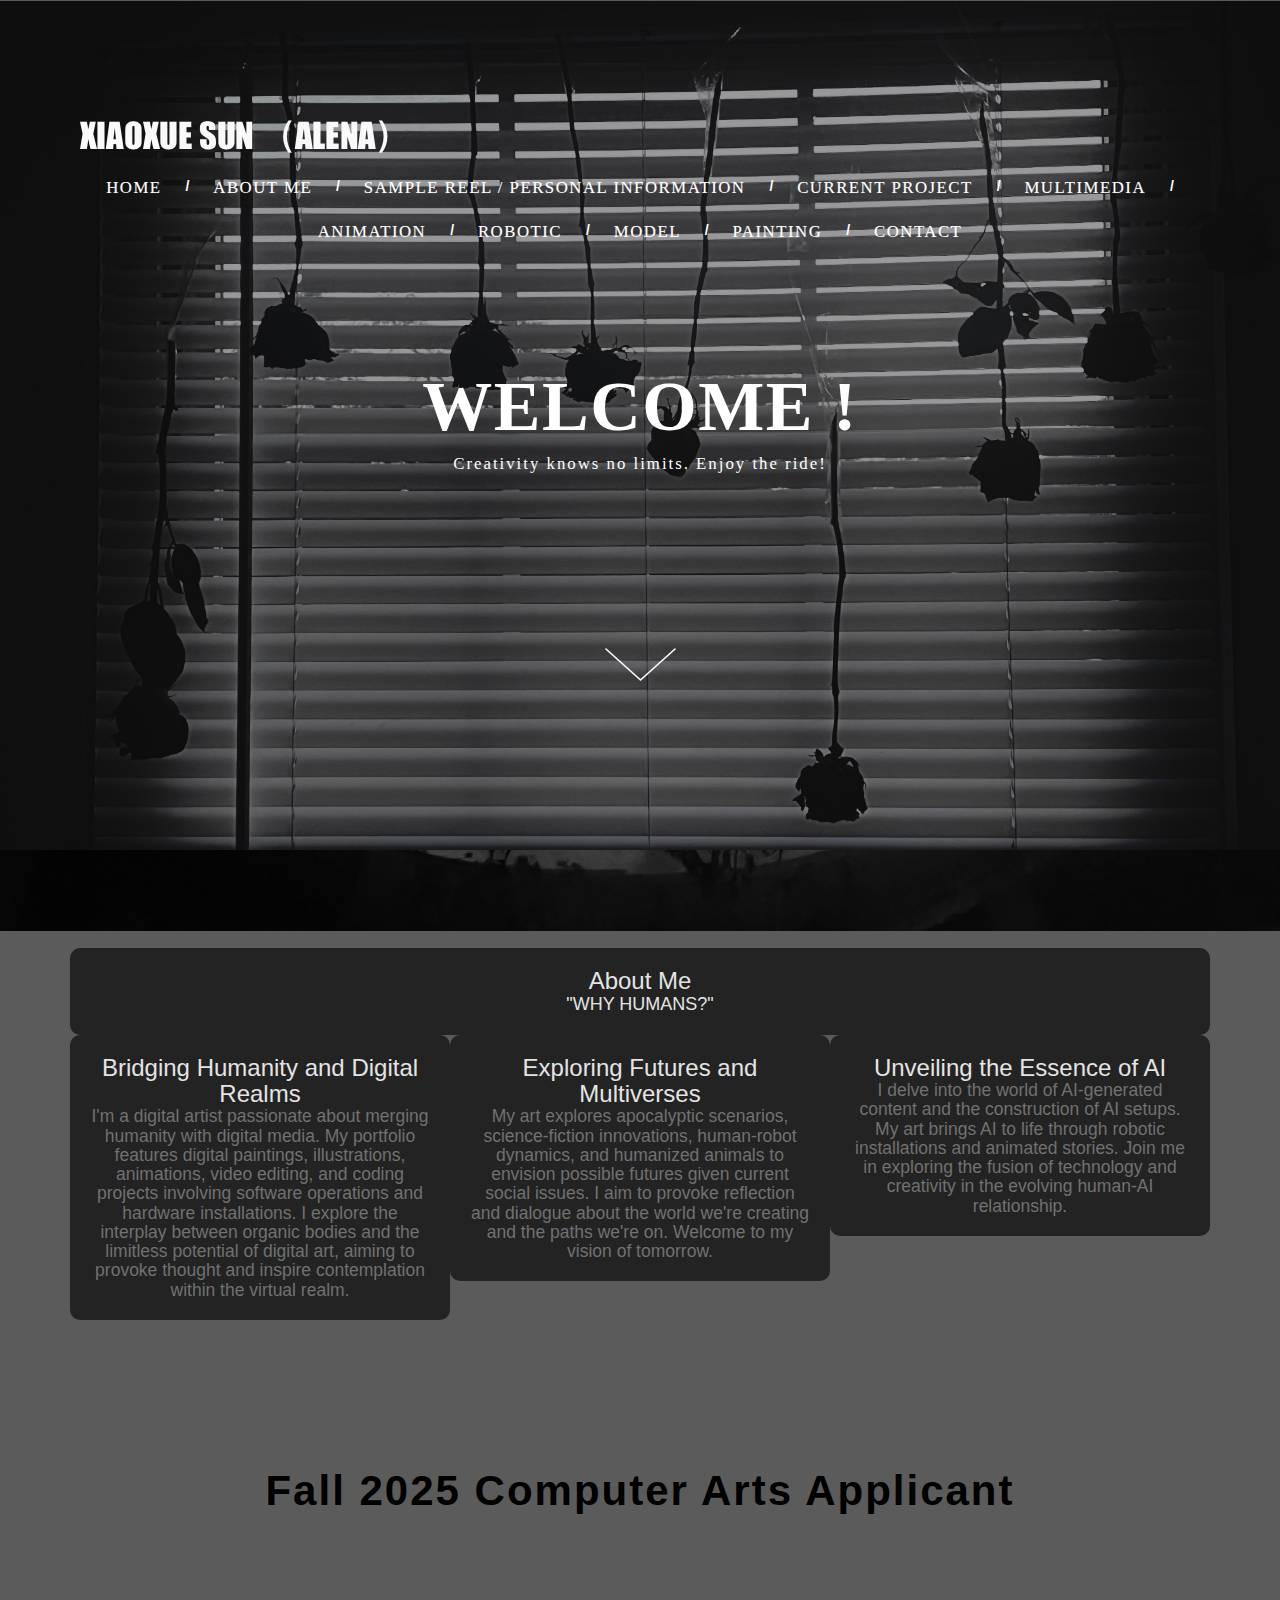
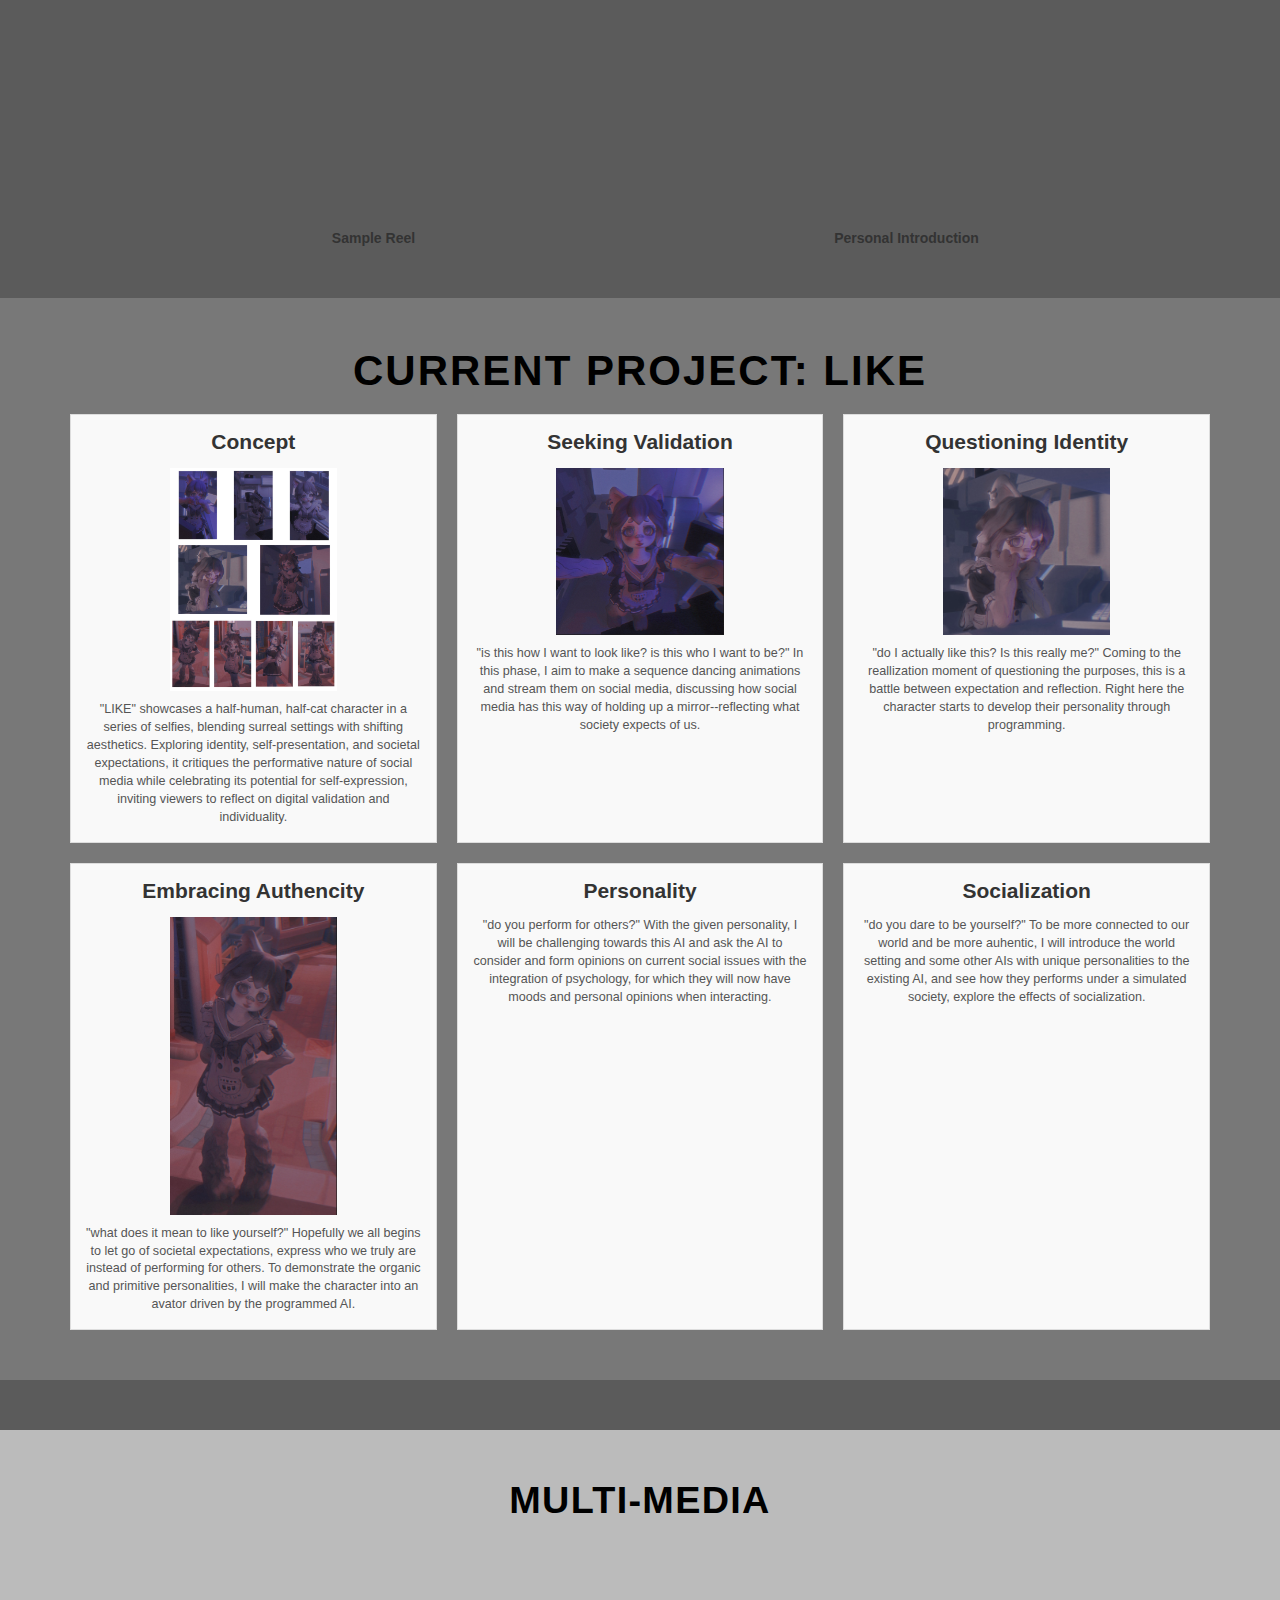
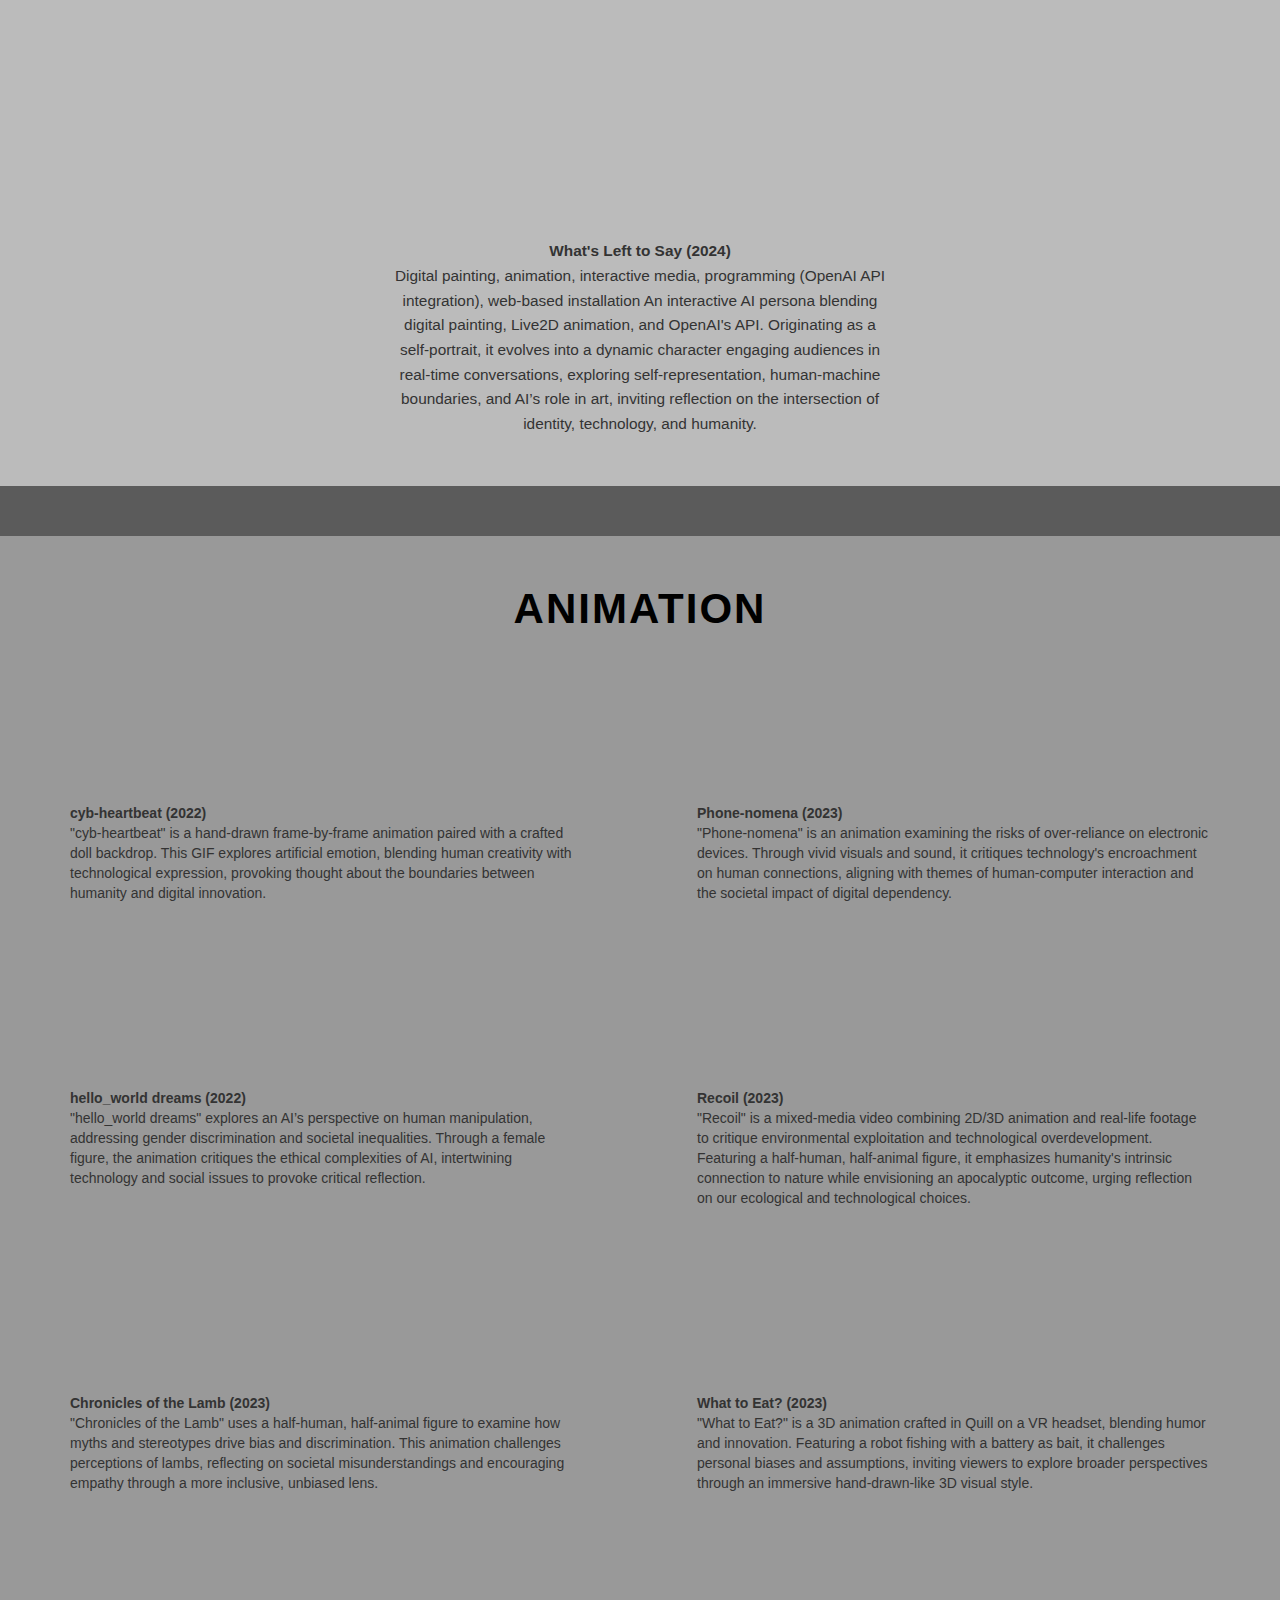
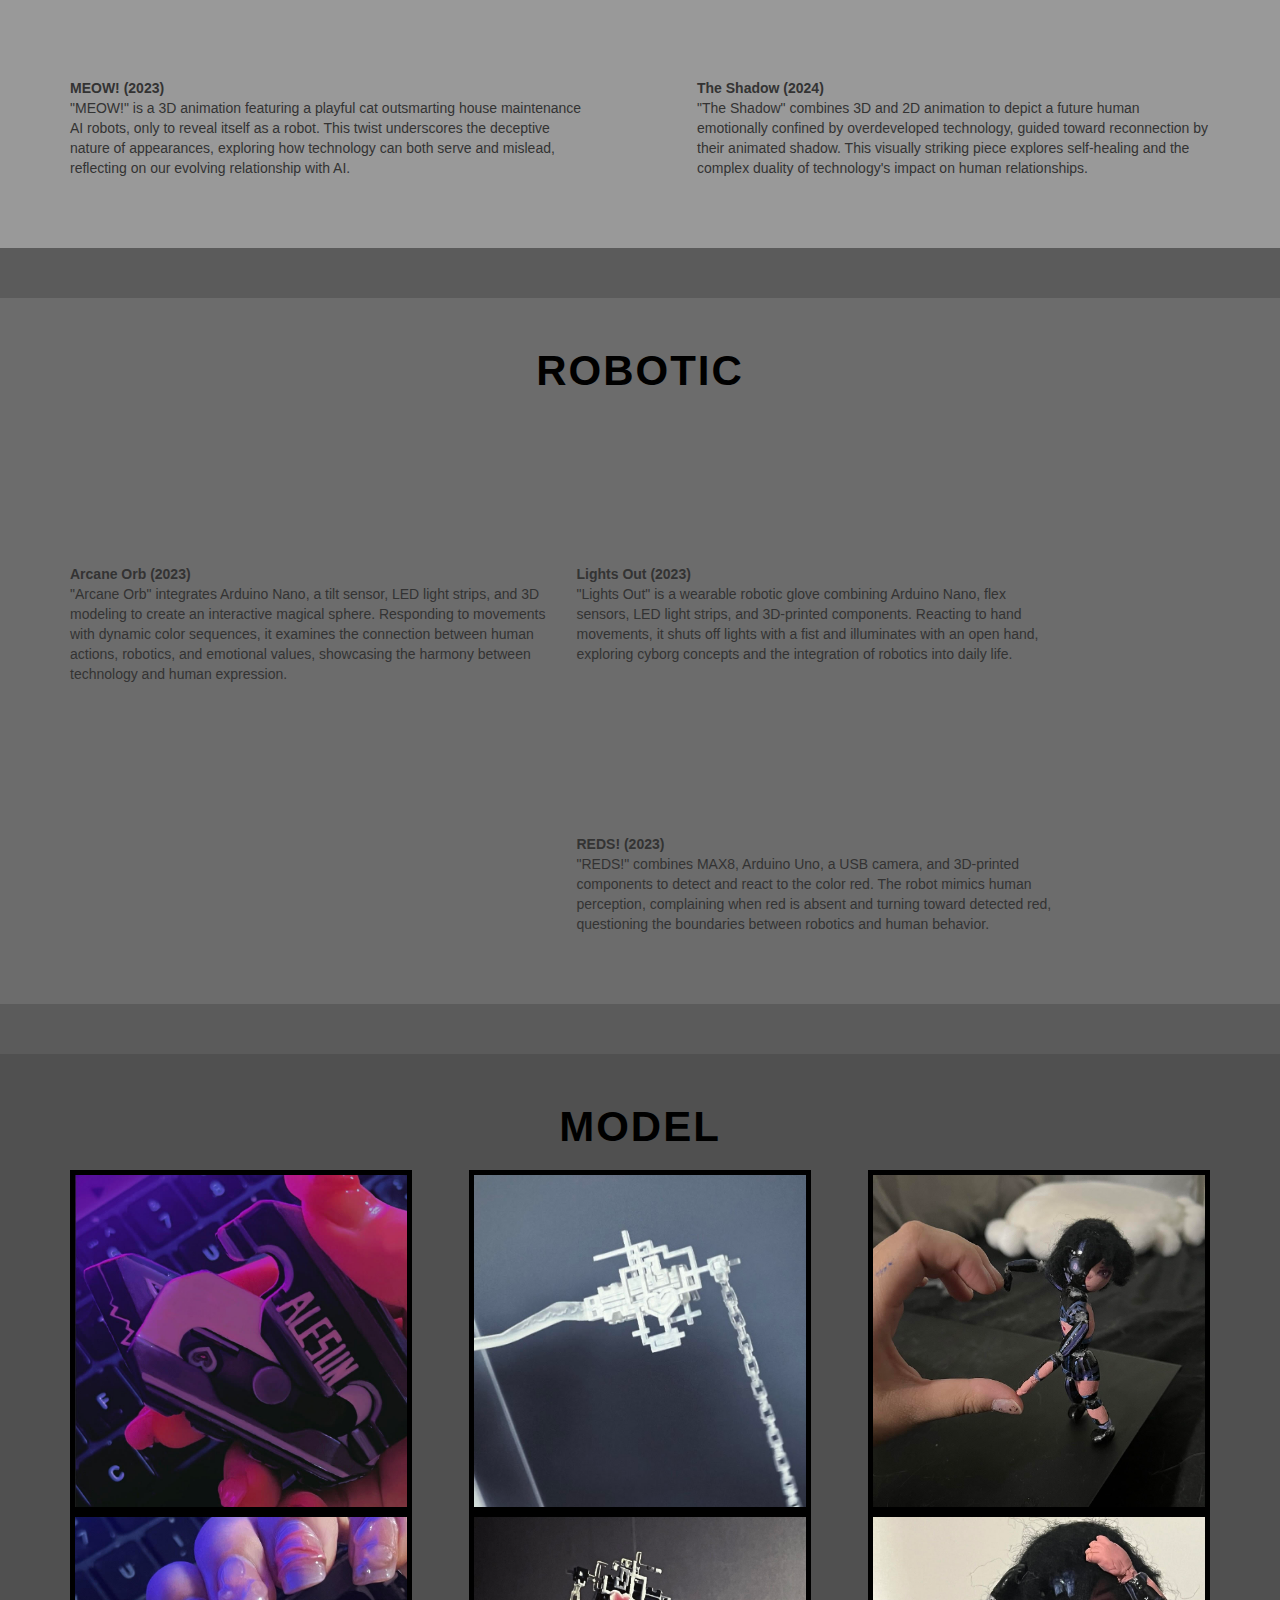
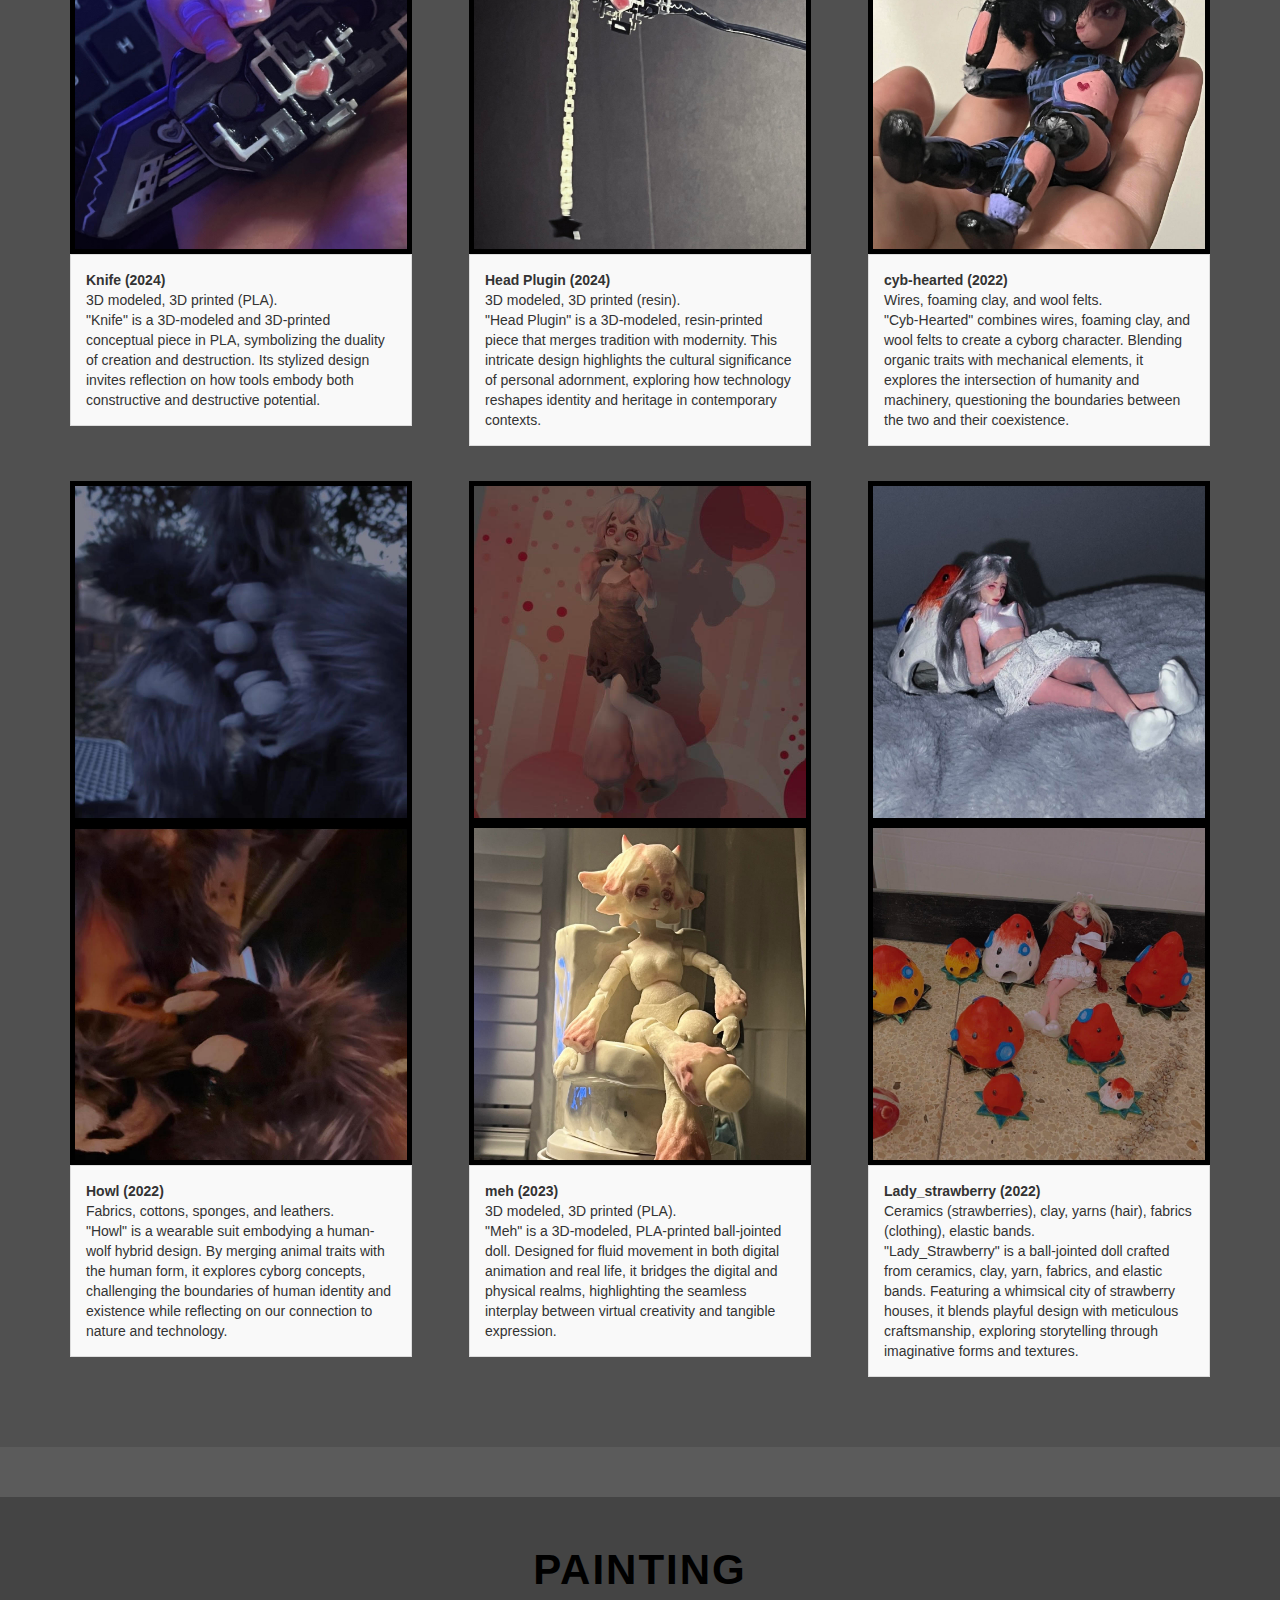
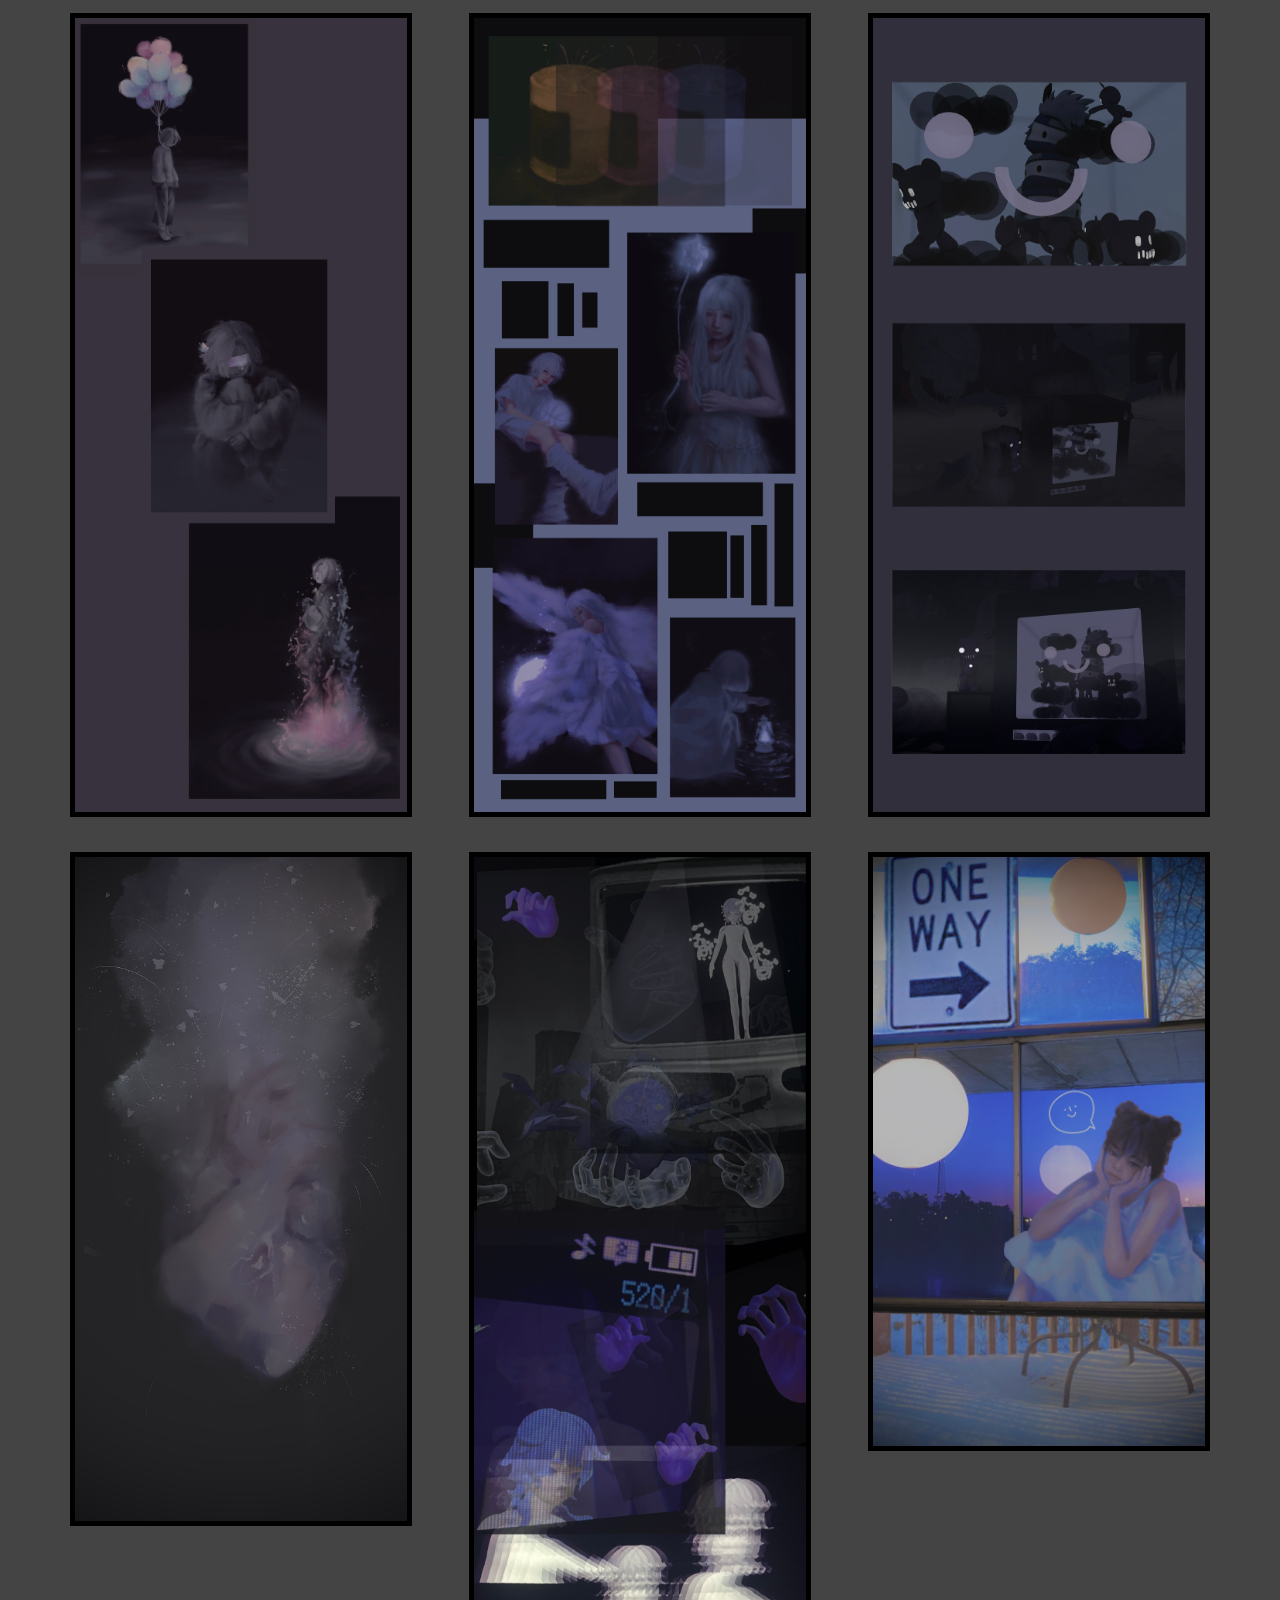
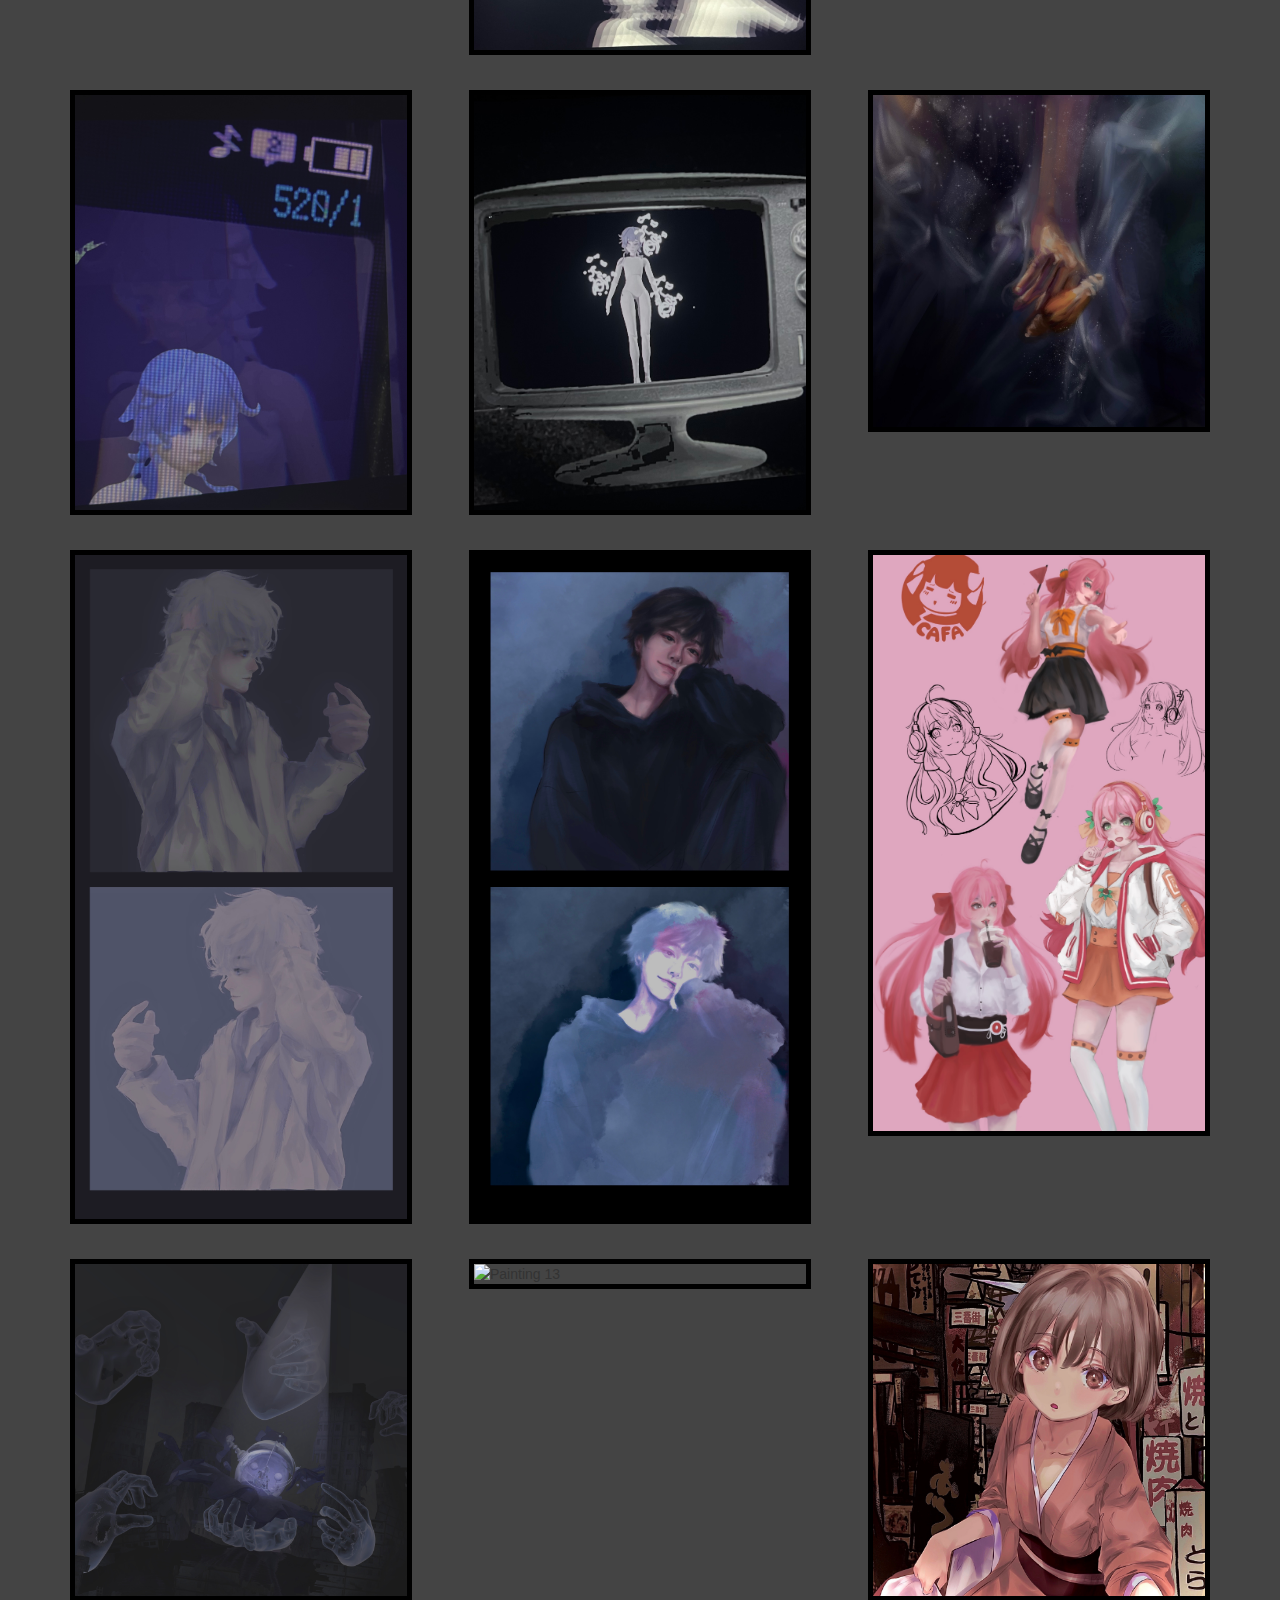
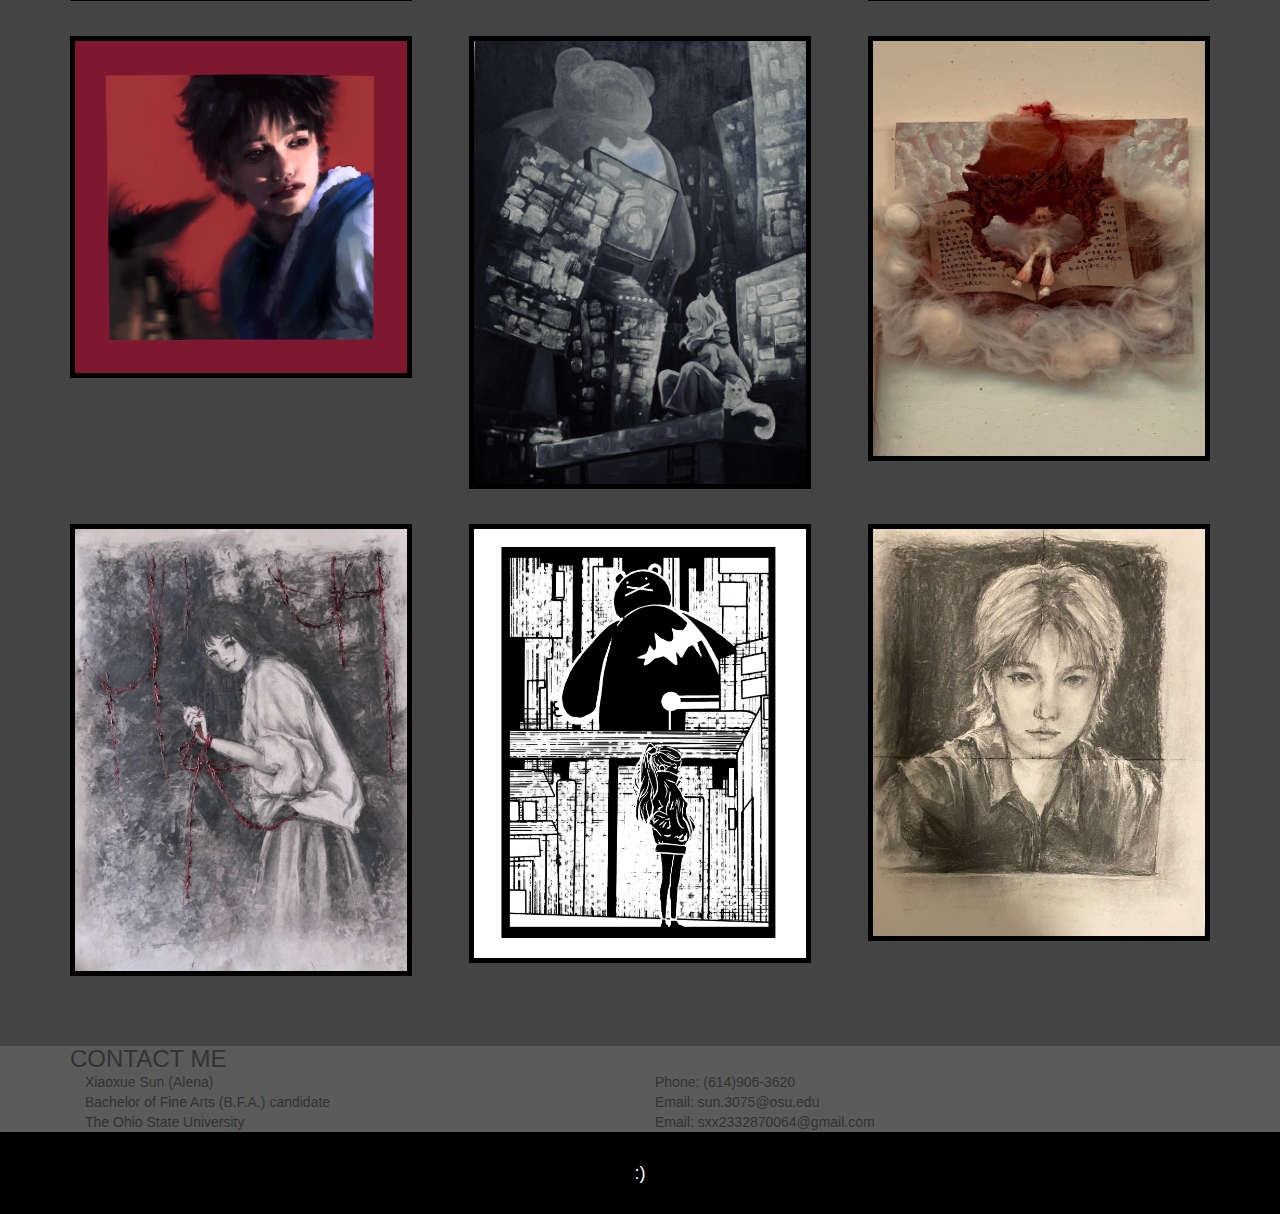
==== commit bd9f8ac6: "s" ====
--- a/index.html
+++ b/index.html
@@ -38,7 +38,13 @@
 				      <nav class="cl-effect-5">
 							<li><a class="active scroll"  href="#home"><span data-hover="HOME">HOME</span></a></li> 
 							<li>/</li>
-							<li><a class="scroll" href="#information"><span data-hover="INFORMATION">INFORMATION</span></a></li>
+							<li><a class="scroll" href="#information"><span data-hover="INFORMATION">ABOUT ME</span></a></li>
+							<li>/</li>
+							<li><a class="scroll"  href="#fall-2025"><span data-hover="FALL-2025">SAMPLE REEL / PERSONAL INFORMATION</span></a></li> 
+							<li>/</li>
+							<li><a class="scroll"  href="#current-project"><span data-hover="CURRENT-PROJECT">CURRENT PROJECT</span></a></li> 
+							<li>/</li>
+							<li><a class="scroll"  href="#multi-media"><span data-hover="MULTI-MEDIA">MULTIMEDIA</span></a></li> 
 							<li>/</li>
 							<li><a class="scroll" href="#animation"><span data-hover="ANIMATION">ANIMATION</span></a></li>
 							<li>/</li>
@@ -47,8 +53,6 @@
 							<li><a class="scroll" href="#model"><span data-hover="MODEL">MODEL</span></a></li> 
 							<li>/</li>
 							<li><a class="scroll" href="#painting"><span data-hover="PAINTING">PAINTING</span></a></li>
-							<li>/</li>
-							<li><a class="scroll" href="#current-project"><span data-hover="CURRENT PROJECT">CURRENT PROJECT</span></a></li>
 							<li>/</li>
 							<li><a class="scroll" href="#contact"><span data-hover="CONTACT">CONTACT</span></a></li>
 					 </nav>
@@ -134,6 +138,72 @@
 
 
 <!-- MULTI-MEDIA Section -->
+ <!-- Add current project content here -->
+ <div id="current-project" class="portfolio-section">
+	<div class="container">
+		<h3>CURRENT PROJECT: LIKE</h3>
+		<!-- Grid Layout for the Current Project Details -->
+		<div class="project-grid">
+			<!-- Grid 1: Proposal -->
+			<div class="grid-item">
+				<h4>Concept</h4>
+				<img src="images/p52.jpg" class="img-fluid" alt="Proposal Image 1">
+				<p>
+					"LIKE" showcases a half-human, half-cat character in a series of selfies, blending surreal settings with shifting aesthetics. Exploring identity, self-presentation, and societal expectations, it critiques the performative nature of social media while celebrating its potential for self-expression, inviting viewers to reflect on digital validation and individuality.
+				</p>
+			</div>
+
+			<!-- Grid 2: stream -->
+			<div class="grid-item">
+				<h4>Seeking Validation</h4>
+				<img src="images/p53.jpg" class="img-fluid" alt="Proposal Image 1">
+				<p>
+					"is this how I want to look like? is this who I want to be?"
+					In this phase, I aim to make a sequence dancing animations and stream them on social media, discussing how social media has this way of holding up a mirror--reflecting what society expects of us.
+				</p>
+			</div>
+
+			<!-- Grid 3: AI -->
+			<div class="grid-item">
+				<h4>Questioning Identity</h4>
+				<img src="images/p54.jpg" class="img-fluid" alt="Proposal Image 1">
+				<p>
+					"do I actually like this? Is this really me?"
+					Coming to the reallization moment of questioning the purposes, this is a battle between expectation and reflection. Right here the character starts to develop their personality through programming.
+				</p>
+			</div>
+
+			<!-- Grid 4: digital persona  -->
+			<div class="grid-item">
+				<h4>Embracing Authencity</h4>
+				<img src="images/p55.jpg" class="img-fluid" alt="Physical Installation Image">
+				<p>
+					"what does it mean to like yourself?"
+					Hopefully we all begins to let go of societal expectations, express who we truly are instead of performing for others. To demonstrate the organic and primitive personalities, I will make the character into an avator driven by the programmed AI.
+				</p>
+			</div>
+
+			<!-- Grid 5: mimicking human -->
+			<div class="grid-item">
+				<h4>Personality</h4>
+
+				<p>
+					"do you perform for others?"
+					With the given personality, I will be challenging towards this AI and ask the AI to consider and form opinions on current social issues with the integration of psychology, for which they will now have moods and personal opinions when interacting.
+				</p>
+			</div>
+
+			<!-- Grid 6: Final Product -->
+			<div class="grid-item">
+				<h4>Socialization</h4>
+				<p>
+					"do you dare to be yourself?"
+					To be more connected to our world and be more auhentic, I will introduce the world setting and some other AIs with unique personalities to the existing AI, and see how they performs under a simulated society, explore the effects of socialization.
+				</p>
+			</div>
+		</div>
+	</div>
+</div>
 <div id="multi-media" class="portfolio-section">
     <div class="container">
         <h3>MULTI-MEDIA</h3>
@@ -149,75 +219,6 @@
 				An interactive AI persona blending digital painting, Live2D animation, and OpenAI's API. Originating as a self-portrait, it evolves into a dynamic character engaging audiences in real-time conversations, exploring self-representation, human-machine boundaries, and AI’s role in art, inviting reflection on the intersection of identity, technology, and humanity.
 			</p>
         </div>
-
-		<!-- Add current project content here -->
-        <div id="current-project" class="portfolio-section">
-            <div class="container">
-                <h3>CURRENT PROJECT: LIKE</h3>
-                <!-- Grid Layout for the Current Project Details -->
-                <div class="project-grid">
-                    <!-- Grid 1: Proposal -->
-                    <div class="grid-item">
-                        <h4>Concept</h4>
-                        <img src="images/p52.jpg" class="img-fluid" alt="Proposal Image 1">
-                        <p>
-                            "LIKE" showcases a half-human, half-cat character in a series of selfies, blending surreal settings with shifting aesthetics. Exploring identity, self-presentation, and societal expectations, it critiques the performative nature of social media while celebrating its potential for self-expression, inviting viewers to reflect on digital validation and individuality.
-                        </p>
-                    </div>
-
-                    <!-- Grid 2: stream -->
-                    <div class="grid-item">
-                        <h4>Seeking Validation</h4>
-                        <img src="images/p53.jpg" class="img-fluid" alt="Proposal Image 1">
-                        <p>
-                            "is this how I want to look like? is this who I want to be?"
-                            In this phase, I aim to make a sequence dancing animations and stream them on social media, discussing how social media has this way of holding up a mirror--reflecting what society expects of us.
-                        </p>
-                    </div>
-
-                    <!-- Grid 3: AI -->
-                    <div class="grid-item">
-                        <h4>Questioning Identity</h4>
-                        <img src="images/p54.jpg" class="img-fluid" alt="Proposal Image 1">
-                        <p>
-                            "do I actually like this? Is this really me?"
-                            Coming to the reallization moment of questioning the purposes, this is a battle between expectation and reflection. Right here the character starts to develop their personality through programming.
-                        </p>
-                    </div>
-
-                    <!-- Grid 4: digital persona  -->
-                    <div class="grid-item">
-                        <h4>Embracing Authencity</h4>
-                        <img src="images/p55.jpg" class="img-fluid" alt="Physical Installation Image">
-                        <p>
-                            "what does it mean to like yourself?"
-                            Hopefully we all begins to let go of societal expectations, express who we truly are instead of performing for others. To demonstrate the organic and primitive personalities, I will make the character into an avator driven by the programmed AI.
-                        </p>
-                    </div>
-
-                    <!-- Grid 5: mimicking human -->
-                    <div class="grid-item">
-                        <h4>Personality</h4>
-
-                        <p>
-                            "do you perform for others?"
-                            With the given personality, I will be challenging towards this AI and ask the AI to consider and form opinions on current social issues with the integration of psychology, for which they will now have moods and personal opinions when interacting.
-                        </p>
-                    </div>
-
-                    <!-- Grid 6: Final Product -->
-                    <div class="grid-item">
-                        <h4>Socialization</h4>
-                        <p>
-                            "do you dare to be yourself?"
-                            To be more connected to our world and be more auhentic, I will introduce the world setting and some other AIs with unique personalities to the existing AI, and see how they performs under a simulated society, explore the effects of socialization.
-                        </p>
-                    </div>
-                </div>
-            </div>
-        </div>
-
-		
     </div>
 </div>
 
@@ -491,22 +492,6 @@
 		</div>
 	</div>
 </div>
-
-
-
-
-<!-- CURRENT PROJECT Section -->
-<div id="current-project" class="portfolio-section">
-    <div class="container">
-        <h3>CURRENT PROJECT</h3>
-        <div class="row">
-            <div class="col-md-12">
-                <p><strong>Explore My Current Project:</strong> <a href="current-project.html" target="_blank">LIKE</a></p>
-            </div>
-        </div>
-    </div>
-</div>
-
 
 
 
